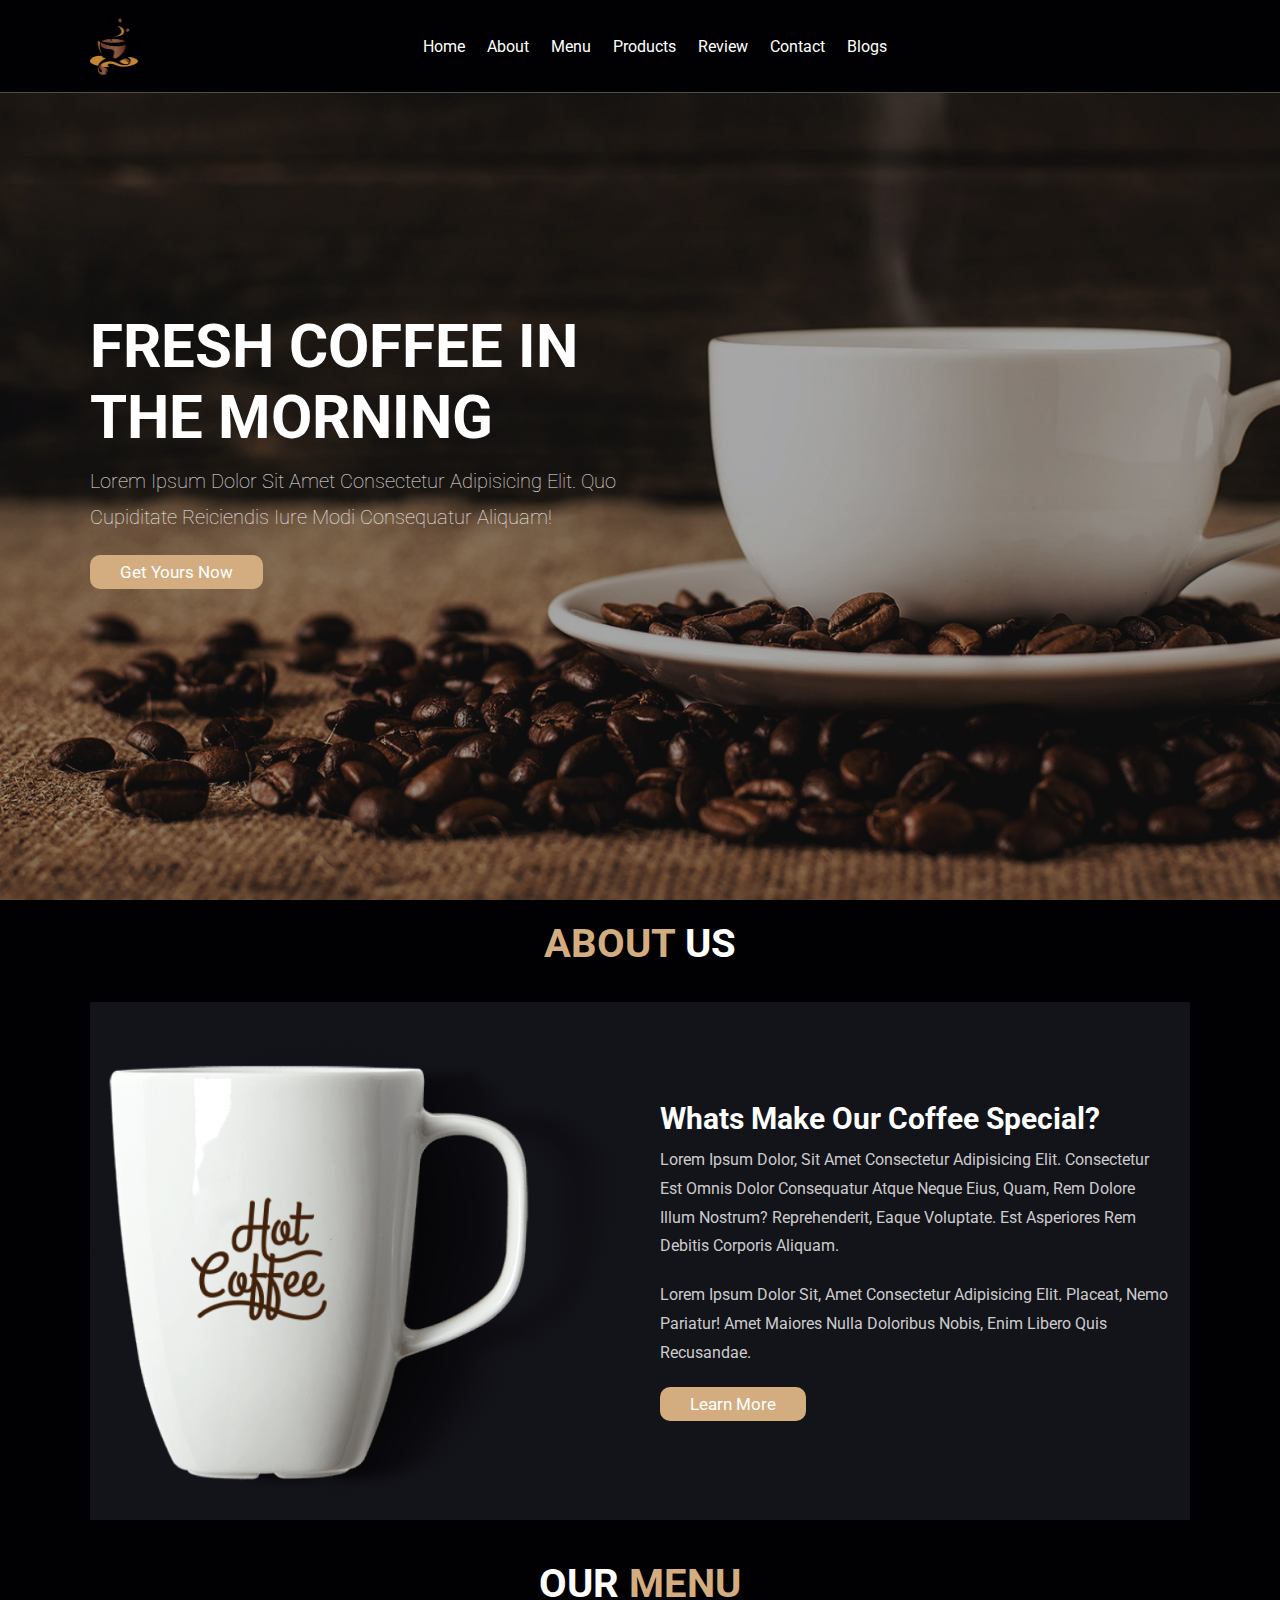
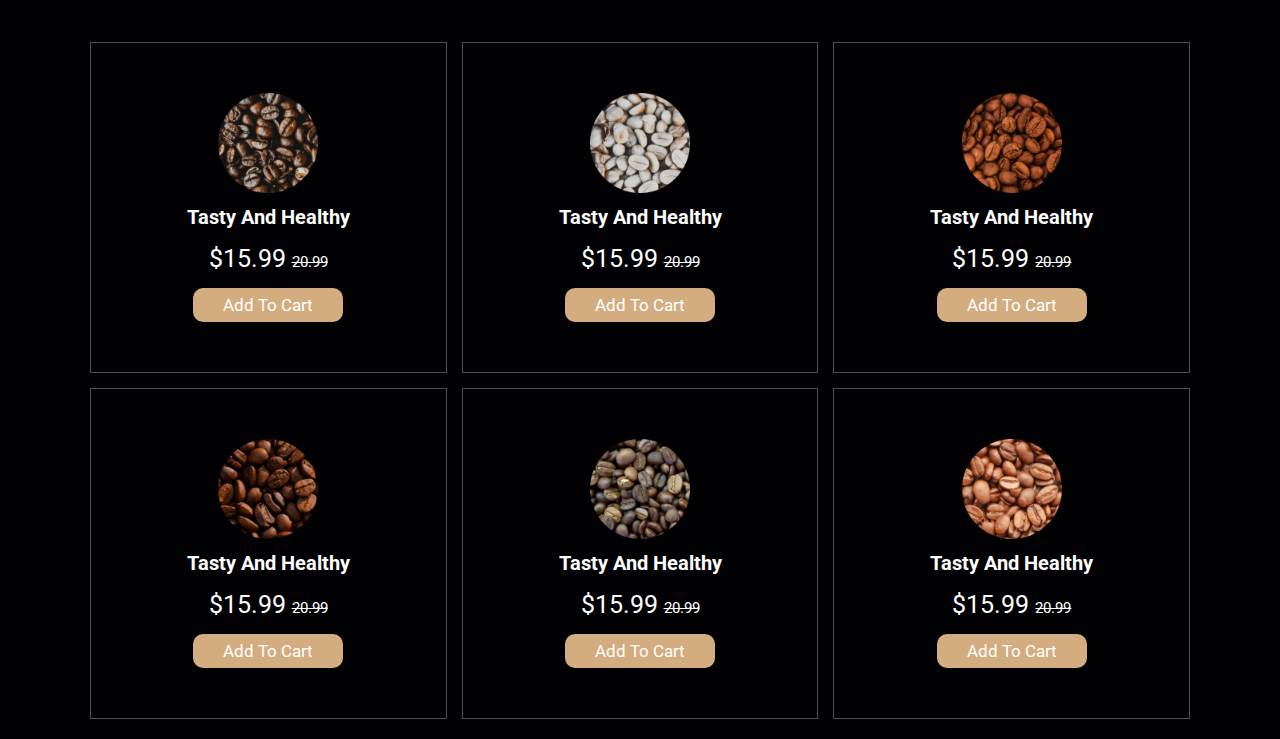
==== coffee web/index.html @ 1801dd1f "menu sections completed" ====
<!DOCTYPE html>
<html lang="en">
<head>
    <meta charset="UTF-8">
    <meta http-equiv="X-UA-Compatible" content="IE=edge">
    <meta name="viewport" content="width=device-width, initial-scale=1.0">
    <title>coffe website</title>

    <link rel="stylesheet" href="style.css">

    <link rel="stylesheet" href="https://cdnjs.cloudflare.com/ajax/libs/font-awesome/6.3.0/css/all.min.css" integrity="sha512-SzlrxWUlpfuzQ+pcUCosxcglQRNAq/DZjVsC0lE40xsADsfeQoEypE+enwcOiGjk/bSuGGKHEyjSoQ1zVisanQ==" crossorigin="anonymous" referrerpolicy="no-referrer" />

</head>
<body>

    <header class="header">

        <a href="#" class="logo">
            <img src="images/logo.png" alt="logo">
        </a>

        <nav class="navbar">
            <a href="#home">home</a>
            <a href="#about">about</a>
            <a href="#menu">menu</a>
            <a href="#products">products</a>
            <a href="#review">review</a>
            <a href="#contact">contact</a>
            <a href="#blogs">blogs</a>
        </nav>


        <div class="icons">
            <div class="fas fa-search" id="search-btn"></div>
            <div class="fa-solid fa-bag-shopping" id="card-btn"></div>
            <div class="fas fa-bars" id="menu-btn"></div>
        </div>

        <div class="search-form">
            <input type="search" name="search-box" id="search-box" placeholder="search here....">
            <label for="search-box" class="fas fa-search"></label>
        </div>

        <div class="cart-item-container">
            <div class="cart-item">
                <span class="fas fa-times"></span>
                <img src="images/menu-1.png" alt="">
                <div class="content">
                    <h3>cart item 01</h3>
                    <div class="price">$15.99/-</div>
                </div>
            </div>
            <div class="cart-item">
                <span class="fas fa-times"></span>
                <img src="images/menu-2.png" alt="">
                <div class="content">
                    <h3>cart item 02</h3>
                    <div class="price">$15.99/-</div>
                </div>
            </div>
            <div class="cart-item">
                <span class="fas fa-times"></span>
                <img src="images/menu-3.png" alt="">
                <div class="content">
                    <h3>cart item 03</h3>
                    <div class="price">$15.99/-</div>
                </div>
            </div>
            <div class="cart-item">
                <span class="fas fa-times"></span>
                <img src="images/menu-4.png" alt="">
                <div class="content">
                    <h3>cart item 04</h3>
                    <div class="price">$15.99/-</div>
                </div>
            </div>
            <a href="#" class="btn">checkout now</a>
        </div>
    </header>


    <section class="home" id="home">

        <div class="content">
            <h3>fresh coffee in the morning</h3>
            <p>Lorem ipsum dolor sit amet consectetur adipisicing elit. Quo cupiditate reiciendis iure modi consequatur aliquam!</p>
            <a href="#" class="btn">get yours now</a>
        </div>

    </section>


    <section class="about" id="about">

        <h1 class="heading"><span>about </span>us</h1>

        <div class="row">
            <div class="images">
                <img src="images/about-img-1.png" alt="">
            </div>

            <div class="content">
                <h3>whats make our coffee special?</h3>
                <p>Lorem ipsum dolor, sit amet consectetur adipisicing elit. Consectetur est omnis dolor consequatur atque neque eius, quam, rem dolore illum nostrum? Reprehenderit, eaque voluptate. Est asperiores rem debitis corporis aliquam.</p>
                <p>Lorem ipsum dolor sit, amet consectetur adipisicing elit. Placeat, nemo pariatur! Amet maiores nulla doloribus nobis, enim libero quis recusandae.</p>
                <a href="#" class="btn">learn more</a>
            </div>
       </div>
    </section>


    <section class="menu" id="menu">
        <h1 class="heading"> our <span>menu</span></h1>

        <div class="box-container">
            <div class="box">
                <img src="images/menu-1.png" alt="">
                <h3>tasty and healthy</h3>
                <div class="price">$15.99 <span> 20.99</span></div>
                <a href="#" class="btn">add to cart</a>
            </div>
        
        
            <div class="box">
                <img src="images/menu-2.png" alt="">
                <h3>tasty and healthy</h3>
                <div class="price">$15.99 <span> 20.99</span></div>
                <a href="#" class="btn">add to cart</a>
            </div>

        
            <div class="box">
                <img src="images/menu-3.png" alt="">
                <h3>tasty and healthy</h3>
                <div class="price">$15.99 <span> 20.99</span></div>
                <a href="#" class="btn">add to cart</a>
            </div>
        
        
            <div class="box">
                <img src="images/menu-4.png" alt="">
                <h3>tasty and healthy</h3>
                <div class="price">$15.99 <span> 20.99</span></div>
                <a href="#" class="btn">add to cart</a>
            </div>
        
        
            <div class="box">
                <img src="images/menu-5.png" alt="">
                <h3>tasty and healthy</h3>
                <div class="price">$15.99 <span> 20.99</span></div>
                <a href="#" class="btn">add to cart</a>
            </div>

            <div class="box">
                <img src="images/menu-6.png" alt="">
                <h3>tasty and healthy</h3>
                <div class="price">$15.99 <span> 20.99</span></div>
                <a href="#" class="btn">add to cart</a>
            </div>
        </div>
    </section>














    <script src="script.js"></script>
</body>
</html>
---- coffee web/style.css ----
@import url('https://fonts.googleapis.com/css2?family=Roboto:wght@100;300;400;500;700&display=swap');

:root{
    --main-color: #d3ad7f;
    --black: #13131a;
    --bg: #010103;
    --border: .1rem solid rgba(255 , 255 , 255 , .3);
}

*{
    font-family: 'Roboto', sans-serif;
    padding: 0; margin: 0;
    box-sizing: border-box;
    outline: none; border: none;
    text-transform: capitalize;
    text-decoration: none;
    transition: 0.2s linear;
}

html{
    font-size: 62.5%;
    overflow-x: hidden;
    scroll-padding-top: 9rem;
    scroll-behavior: smooth;
}

html::-webkit-scrollbar{
    width: .8rem;
}

html::-webkit-scrollbar-track{
    background: transparent;
}

html::-webkit-scrollbar-thumb{
    background: #fff;
    border-radius: 5rem;
}


body{
    background: var(--bg);
}


section{
    padding: 2rem 7%;
}

.heading{
    text-align: center;
    color: #fff;
    text-transform: uppercase;
    padding-bottom: 3.5rem;
    font-size: 4rem;
}

.heading span{
    text-transform: uppercase;
    color: var(--main-color);
}

.btn{
    display: inline-block;
    margin-top: 1rem;
    padding: 0.7rem 3rem;
    font-size: 1.7rem;
    color: #fff;
    background: var(--main-color);
    cursor: pointer;
    border-radius: 1rem;
}

.btn:hover{
    letter-spacing: .2rem;
}

.header{
   background: var(--bg);
   display: flex;
   align-items: center;
   justify-content: space-between;
   padding: 1.5rem 7%;
   top: 0; left: 0; right: 0;
   border-bottom: var(--border);
   position: fixed;
   z-index: 1000;
}

.header .logo img{
   height: 6rem;
}

.header .navbar a{
    margin: 0 1rem;
    font-size: 1.6rem;
    color: #fff;
}

.header .navbar a:hover{
    color: var(--main-color);
    border-bottom: .1rem solid var(--main-color);
    padding-bottom: .5rem;

}

.header .icons div{
    color: #fff;
    cursor: pointer;
    margin-left: 2rem;
    font-size: 2.2rem;
}

.header .icons div:hover{
    color: var(--main-color);
}

#menu-btn{
    display: none;
}

.header .search-form{
    position: absolute;
    top: 115%;
    right: 7%;
    background: #fff;
    width: 50rem;
    height: 5rem;
    display: flex;
    align-items: center;
    transform: scaleY(0);
    transform-origin: top;
}

.header .search-form.active{
    transform: scaleY(1);
}

.header .search-form input{
    height: 100%;
    width: 100%;
    color: var(--black);
    font-size: 1.6rem;
    padding: 1rem;
    text-transform: none;
}

.header .search-form label{
    cursor: pointer;
    font-size: 2.2rem;
    margin-right: 1.5rem;
    color: var(--black);
}

.header .search-form label:hover{
    color: var(--main-color);
}


.header .cart-item-container{
    position: absolute;
    top: 100%; right: -100%;
    height: calc(100vh - 9.5rem);
    width: 35rem;
    background: #fff;
    padding: 0 1.5rem;
}

.header .cart-item-container.active{
    right: 0;
}

.header .cart-item-container .cart-item{
    position: relative;
    margin: 2rem 0;
    display: flex;
    align-items: center;
    gap: 1.5rem;
}

.header .cart-item-container .cart-item .fa-times{
    position: absolute;
    top: 1rem; right: 1rem;
    font-size: 2rem;
    cursor: pointer;
    color: var(--black);
}

.header .cart-item-container .cart-item .fa-times:hover{
    color: var(--main-color);
}

.header .cart-item-container .cart-item img{
    height: 7rem;
}

.header .cart-item-container .cart-item .content h3{
    font-size: 2rem;
    color: var(--black);
    padding-bottom: 0.5rem;
}

.header .cart-item-container .cart-item .content .price{
    font-size: 1.5rem;
    color: var(--main-color);
}

.header .cart-item-container .btn{
    width: 100%;
    text-align: center;
}

/* home section starts */

.home{
   min-height: 100vh;
   display: flex;
   align-items: center;
   background: url('./images/home-bg.jpg') no-repeat;
   background-size: cover;
   background-position: center;
}

.home .content{
    max-width: 60rem;
}

.home .content h3{
    font-size: 6rem;
    text-transform: uppercase;
    color: #fff;
}

.home .content p{
    font-size: 2rem;
    font-weight: lighter;
    line-height: 1.8;
    padding: 1rem 0;
    color: #eee;
}


/* about section starts */

.about .row{
    display: flex;
    align-items: center;
    background: var(--black);
    flex-wrap: wrap;
}

.about .row .images
{
    flex: 1 1 45rem;
}

.about .row .images img{
    width: 100%;
}

.about .row .content{
    flex: 1 1 45rem;
    padding: 2rem;
}

.about .row .content h3{
    font-size: 3rem;
    color: #fff;
}

.about .row .content p{
    font-size: 1.6rem;
    color: #ccc;
    padding: 1rem 0;
    line-height: 1.8;
}



/* menu starts */

.menu .box-container{
    display: grid;
    grid-template-columns: repeat(auto-fit , minmax(30rem , 1fr));
    gap: 1.5rem;
}

.menu .box-container .box{
    padding: 5rem;
    text-align: center;
    border: var(--border);
}

.menu .box-container .box img{
    height: 10rem;
}

.menu .box-container .box h3{
    color: #fff;
    font-size: 2rem;
    padding: 1rem 0;
}

.menu .box-container .box .price{
    color: #fff;
    font-size: 2.5rem;
    padding: .5rem 0;
}

.menu .box-container .box .price span{
    font-size: 1.5rem;
    text-decoration: line-through;
}

.menu .box-container .box:hover{
    background: #fff;
}

.menu .box-container .box:hover > *{
    color: var(--black);
}



























































































/* media queries */

@media (max-width: 991px) {
    html{
        font-size: 55%;
    }

    .header{
        padding: 1.5rem 2rem;
    }

    section{
        padding: 2rem;
    }
}

@media (max-width: 768px){

    #menu-btn{
        display: inline-block;
    }

    .header .navbar{
        position: absolute;
        top: 100%; right: -100%;
        background: #fff;
        width: 30rem;
        height: calc(100vh - 9.5rem);
    }

    .header .navbar.active{
        right: 0;
    }

    .header .navbar a{
        color: var(--black);
        display: block;
        margin: 1.5rem;
        padding: 0.5rem;
        font-size: 2rem;
    }

    .header .search-form{
        width: 90%;
        right: 2rem;
    }

    .home{
        background-position: left;
        justify-content: center;
        text-align: center;
    }

    .home .content h3{
        font-size: 4.5rem;
    }

    .home .content p{
        font-size: 1.5rem;
    }
}

@media (max-width: 450px) {
    html{
        font-size: 50%;
    }
}
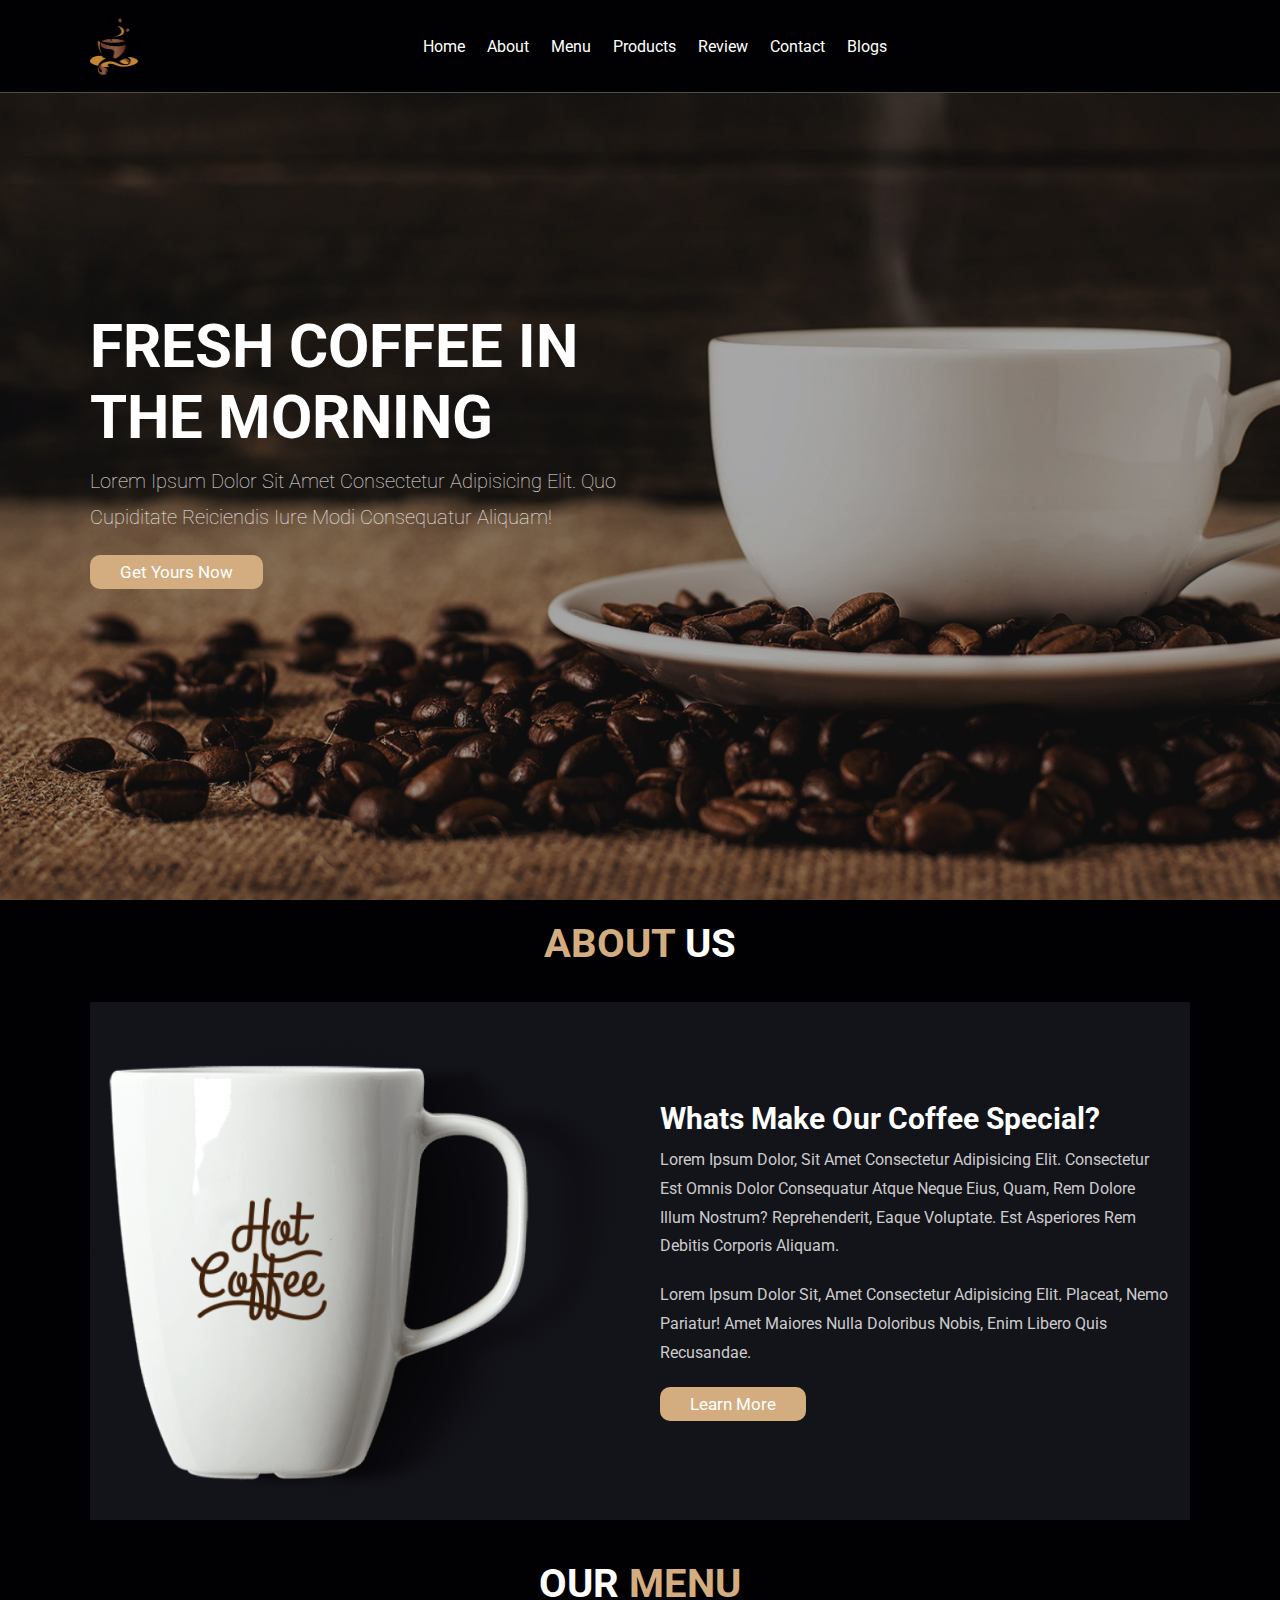
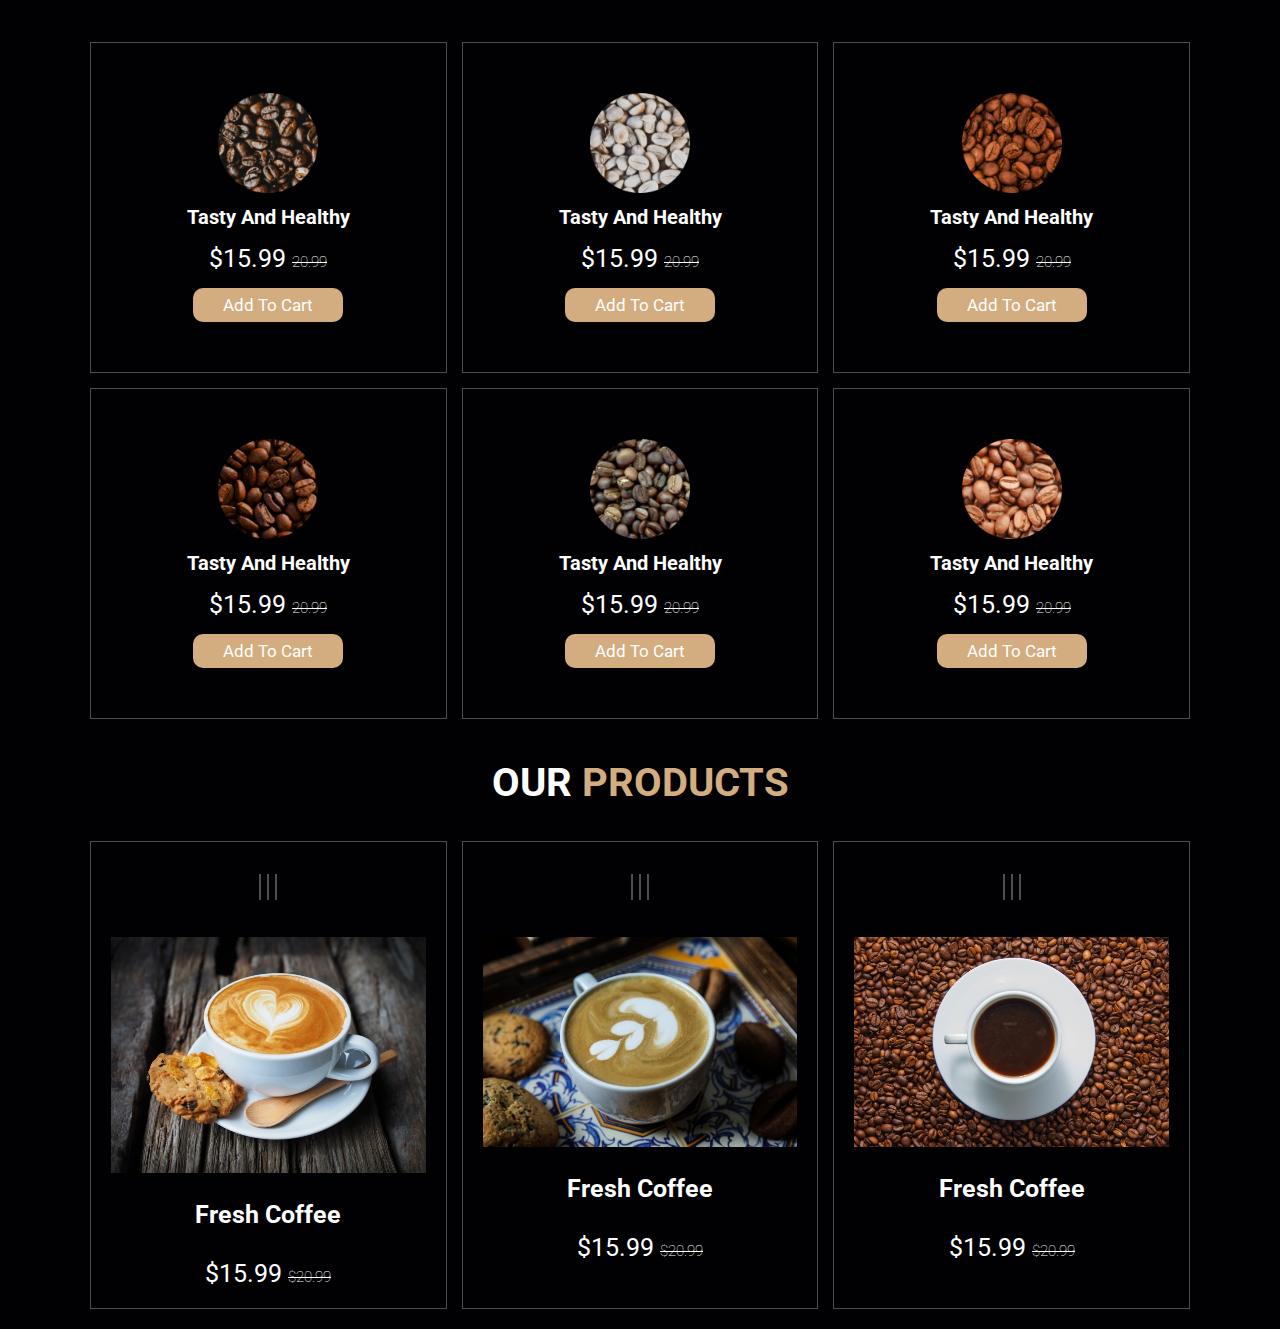
==== commit 9b23775c: "product section completed" ====
--- a/coffee web/index.html
+++ b/coffee web/index.html
@@ -162,6 +162,78 @@
     </section>
 
 
+    <section class="products" id="products">
+
+        <h1 class="heading"> our <span> products</span></h1>
+
+        <div class="box-container">
+            <div class="box">
+                <div class="icons">
+                    <a href="#" class="fas fa-shopping-cart"></a>
+                    <a href="#" class="fas fa-heart"></a>
+                    <a href="#" class="fas fa-eye"></a>
+                </div>
+                <div class="image">
+                    <img src="images/g-img-2.jpg" alt="">
+                </div>
+                <div class="content">
+                    <h3>fresh coffee</h3>
+                    <div class="stars">
+                        <i class="fas fa-star"></i>
+                        <i class="fas fa-star"></i>
+                        <i class="fas fa-star"></i>
+                        <i class="fas fa-star"></i>
+                        <i class="fas fa-star-half-alt"></i>
+                    </div>
+                    <div class="price"> $15.99 <span> $20.99</span></div>
+                </div>
+            </div>
+            <div class="box">
+                <div class="icons">
+                    <a href="#" class="fas fa-shopping-cart"></a>
+                    <a href="#" class="fas fa-heart"></a>
+                    <a href="#" class="fas fa-eye"></a>
+                </div>
+                <div class="image">
+                    <img src="images/g-img-4.jpg" alt="">
+                </div>
+                <div class="content">
+                    <h3>fresh coffee</h3>
+                    <div class="stars">
+                        <i class="fas fa-star"></i>
+                        <i class="fas fa-star"></i>
+                        <i class="fas fa-star"></i>
+                        <i class="fas fa-star"></i>
+                        <i class="fas fa-star-half-alt"></i>
+                    </div>
+                    <div class="price"> $15.99 <span> $20.99</span></div>
+                </div>
+            </div>
+            <div class="box">
+                <div class="icons">
+                    <a href="#" class="fas fa-shopping-cart"></a>
+                    <a href="#" class="fas fa-heart"></a>
+                    <a href="#" class="fas fa-eye"></a>
+                </div>
+                <div class="image">
+                    <img src="images/g-img-6.jpg" alt="">
+                </div>
+                <div class="content">
+                    <h3>fresh coffee</h3>
+                    <div class="stars">
+                        <i class="fas fa-star"></i>
+                        <i class="fas fa-star"></i>
+                        <i class="fas fa-star"></i>
+                        <i class="fas fa-star"></i>
+                        <i class="fas fa-star-half-alt"></i>
+                    </div>
+                    <div class="price"> $15.99 <span> $20.99</span></div>
+                </div>
+            </div>
+        </div>
+    </section>
+
+
 
 
 
--- a/coffee web/style.css
+++ b/coffee web/style.css
@@ -309,6 +309,7 @@
 
 .menu .box-container .box .price span{
     font-size: 1.5rem;
+    font-weight: lighter;
     text-decoration: line-through;
 }
 
@@ -322,21 +323,66 @@
 
 
 
-
-
-
-
-
-
-
-
-
-
-
-
-
-
-
+/* products section starts */
+
+.products .box-container{
+    display: grid;
+    grid-template-columns: repeat(auto-fit , minmax(30rem , 1fr));
+    gap: 1.5rem;
+}
+
+.products .box-container .box{
+    text-align: center;
+    border: var(--border);
+    padding: 2rem;
+}
+
+.products .box-container .box .icons a{
+    height: 5rem;
+    width: 5rem;
+    line-height: 5rem;
+    font-size: 2rem;
+    border: var(--border);
+    color: #fff;
+    margin: .3rem;
+}
+.products .box-container .box .icons a:hover{
+   background: var(--main-color);
+}
+
+.products .box-container .box .image{
+    padding: 2.5rem 0;
+}
+
+.products .box-container .box .image img{
+    width: 100%;
+}
+
+
+.products .box-container .box .content h3{
+    color: #fff;
+    font-size: 2.5rem;
+}
+
+.products .box-container .box .content .stars{
+    padding: 1.5rem;
+}
+
+.products .box-container .box .content .stars i{
+    font-size: 1.7rem;
+    color: var(--main-color);
+}
+
+.products .box-container .box .content .price{
+    color: #fff;
+    font-size: 2.5rem;
+}
+
+.products .box-container .box .content .price span{
+    text-decoration: line-through;
+    font-weight: lighter;
+    font-size: 1.5rem;
+}
 
 
 
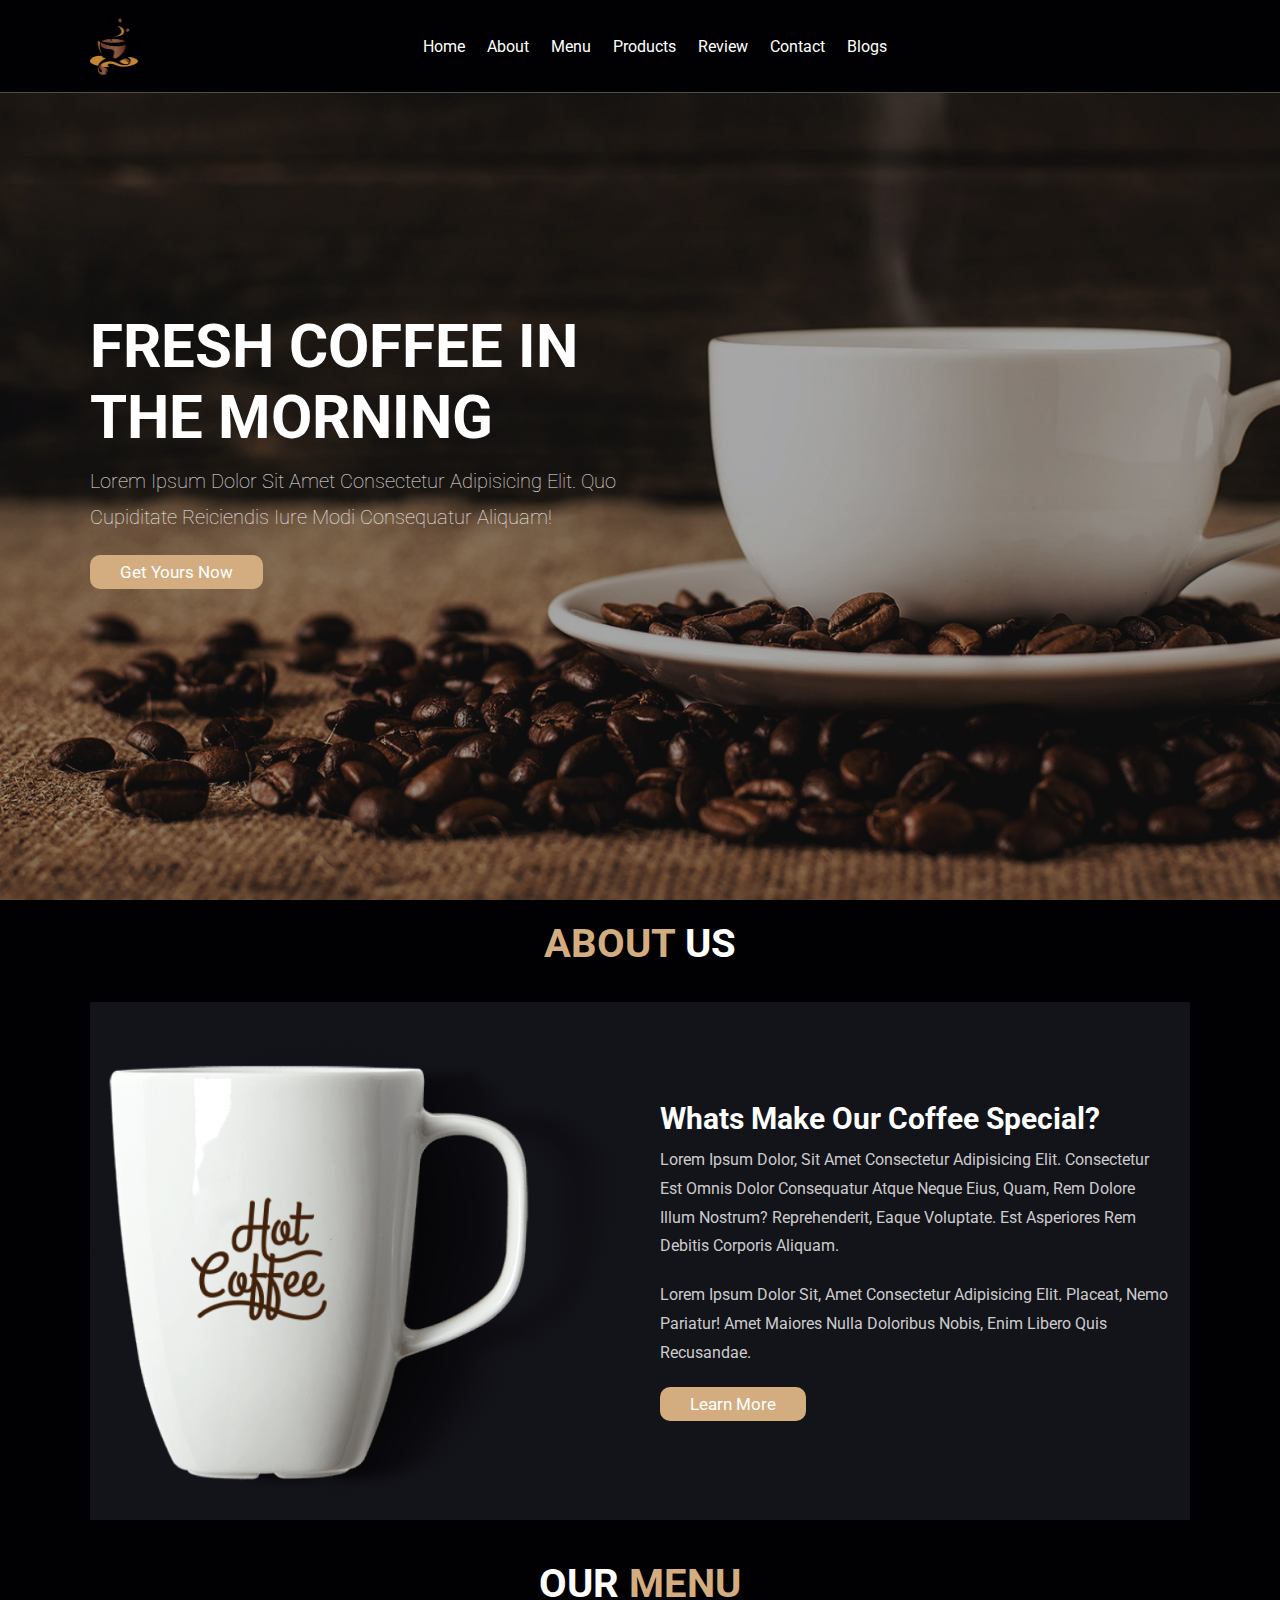
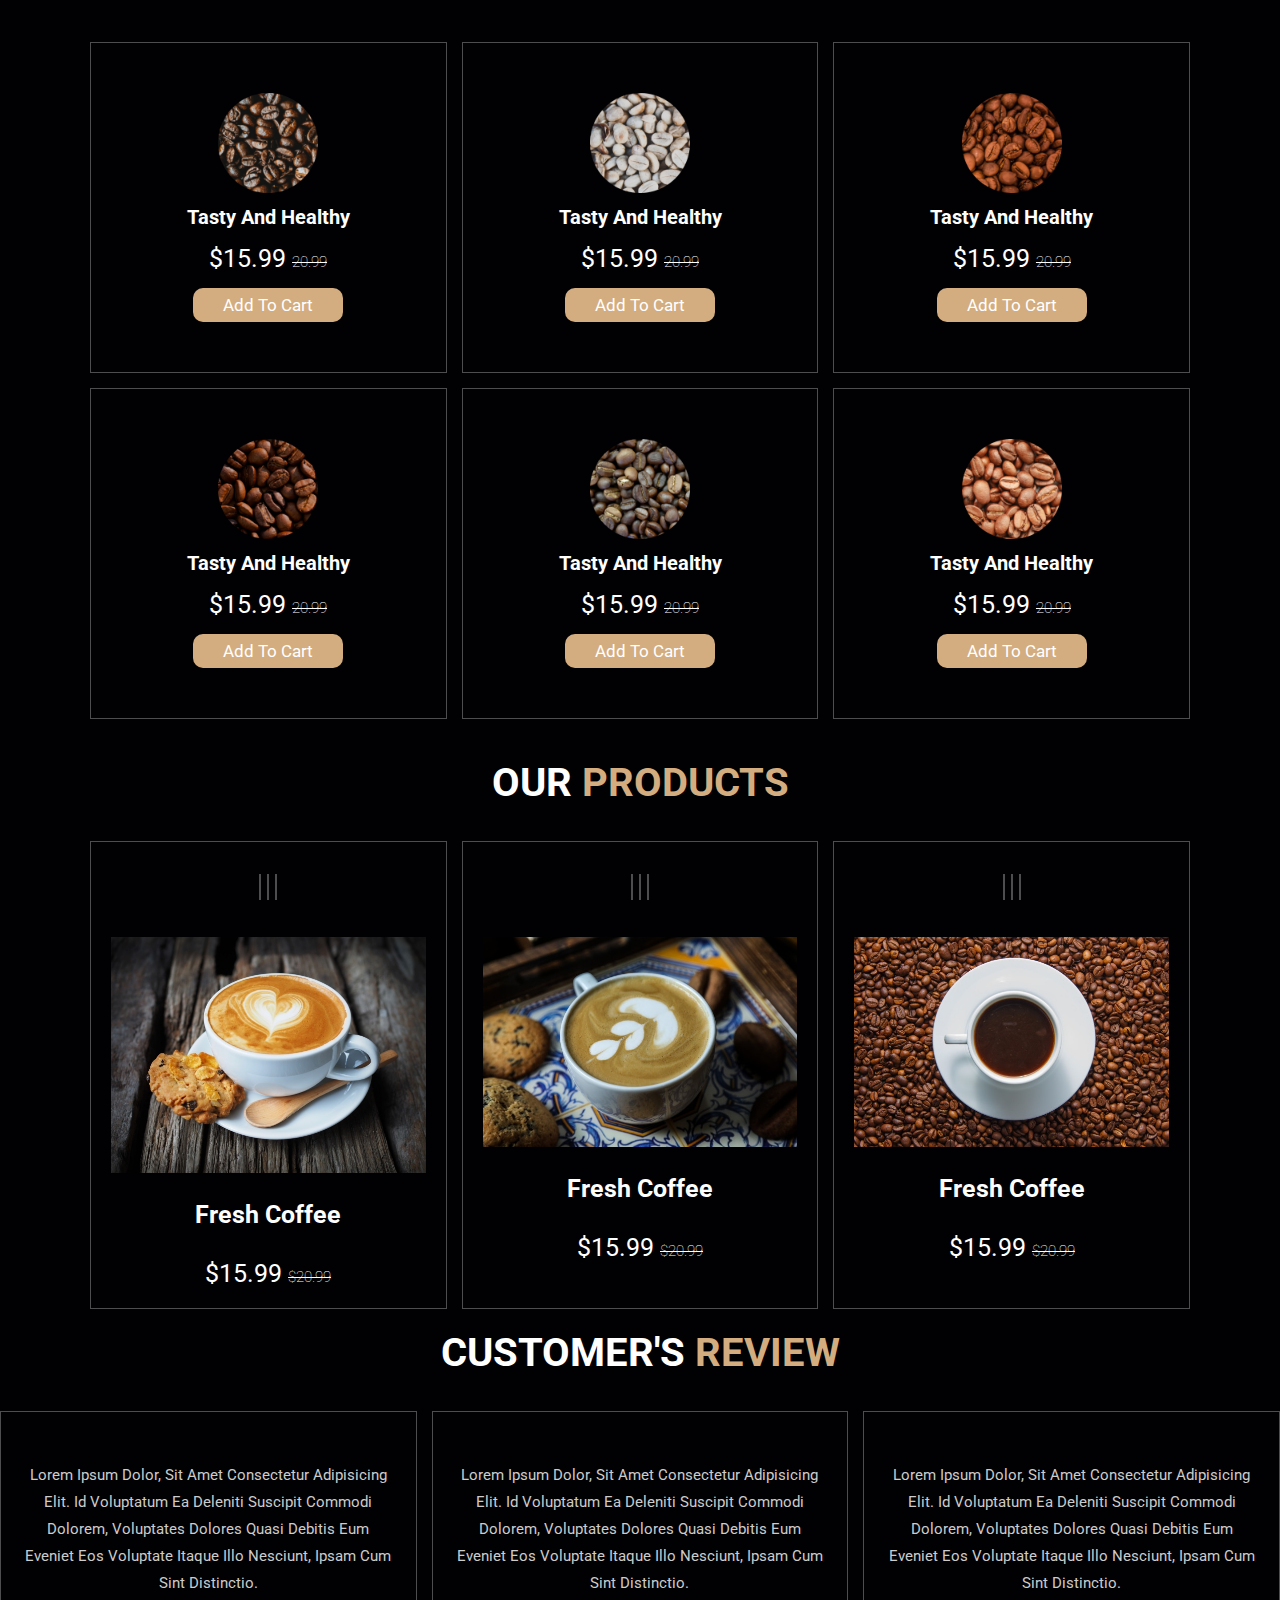
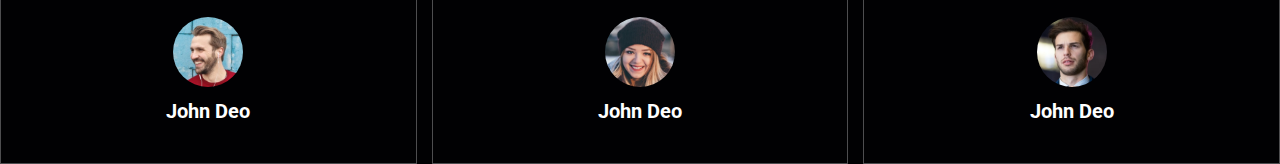
==== commit a070fa40: "review section completed" ====
--- a/coffee web/index.html
+++ b/coffee web/index.html
@@ -235,6 +235,56 @@
 
 
 
+    <div class="review" id="review">
+        <h1 class="heading"> customer's <span> review </span></h1>
+
+        <div class="box-container">
+
+                    <div class="box">
+                        <p>Lorem ipsum dolor, sit amet consectetur adipisicing elit. Id voluptatum ea deleniti suscipit commodi dolorem, voluptates dolores quasi debitis eum eveniet eos voluptate itaque illo nesciunt, ipsam cum sint distinctio.</p>
+                        <img src="images/pic-1.png" class="user" alt="">
+                        <h3>john deo</h3>
+                        <div class="stars">
+                            <i class="fas fa-star"></i>
+                            <i class="fas fa-star"></i>
+                            <i class="fas fa-star"></i>
+                            <i class="fas fa-star"></i>
+                            <i class="fas fa-star-half-alt"></i>
+                        </div>
+                    </div>
+
+                    <div class="box">
+                        <p>Lorem ipsum dolor, sit amet consectetur adipisicing elit. Id voluptatum ea deleniti suscipit commodi dolorem, voluptates dolores quasi debitis eum eveniet eos voluptate itaque illo nesciunt, ipsam cum sint distinctio.</p>
+                        <img src="images/pic-2.png" class="user" alt="">
+                        <h3>john deo</h3>
+                        <div class="stars">
+                            <i class="fas fa-star"></i>
+                            <i class="fas fa-star"></i>
+                            <i class="fas fa-star"></i>
+                            <i class="fas fa-star"></i>
+                            <i class="fas fa-star-half-alt"></i>
+                        </div>
+                    </div>
+
+                    <div class="box">
+                        <p>Lorem ipsum dolor, sit amet consectetur adipisicing elit. Id voluptatum ea deleniti suscipit commodi dolorem, voluptates dolores quasi debitis eum eveniet eos voluptate itaque illo nesciunt, ipsam cum sint distinctio.</p>
+                        <img src="images/pic-3.png" class="user" alt="">
+                        <h3>john deo</h3>
+                        <div class="stars">
+                            <i class="fas fa-star"></i>
+                            <i class="fas fa-star"></i>
+                            <i class="fas fa-star"></i>
+                            <i class="fas fa-star"></i>
+                            <i class="fas fa-star-half-alt"></i>
+                        </div>
+                    </div>
+
+             </div>
+        </div>
+    </div>
+
+
+
 
 
 
--- a/coffee web/style.css
+++ b/coffee web/style.css
@@ -386,17 +386,45 @@
 
 
 
-
-
-
-
-
-
-
-
-
-
-
+/* review section starts */
+
+
+.review .box-container{
+    display: grid;
+    grid-template-columns: repeat(auto-fit , minmax(30rem , 1fr));
+    gap: 1.5rem;
+}
+
+.review .box-container .box{
+    text-align: center;
+    border: var(--border);
+    padding: 3rem 2rem;
+}
+
+.review .box-container .box p{
+    font-size: 1.5rem;
+    line-height: 1.8;
+    color: #ccc;
+    padding: 2rem 0;
+}
+
+.review .box-container .box .user{
+    height: 7rem;
+    width: 7rem;
+    border-radius: 50%;
+    object-fit: cover;
+}
+
+.review .box-container .box h3{
+    padding: 1rem 0;
+    font-size: 2rem;
+    color: #fff;
+}
+
+.review .box-container .box .stars i{
+    font-size: 1.5rem;
+    color: var(--main-color);
+}
 
 
 
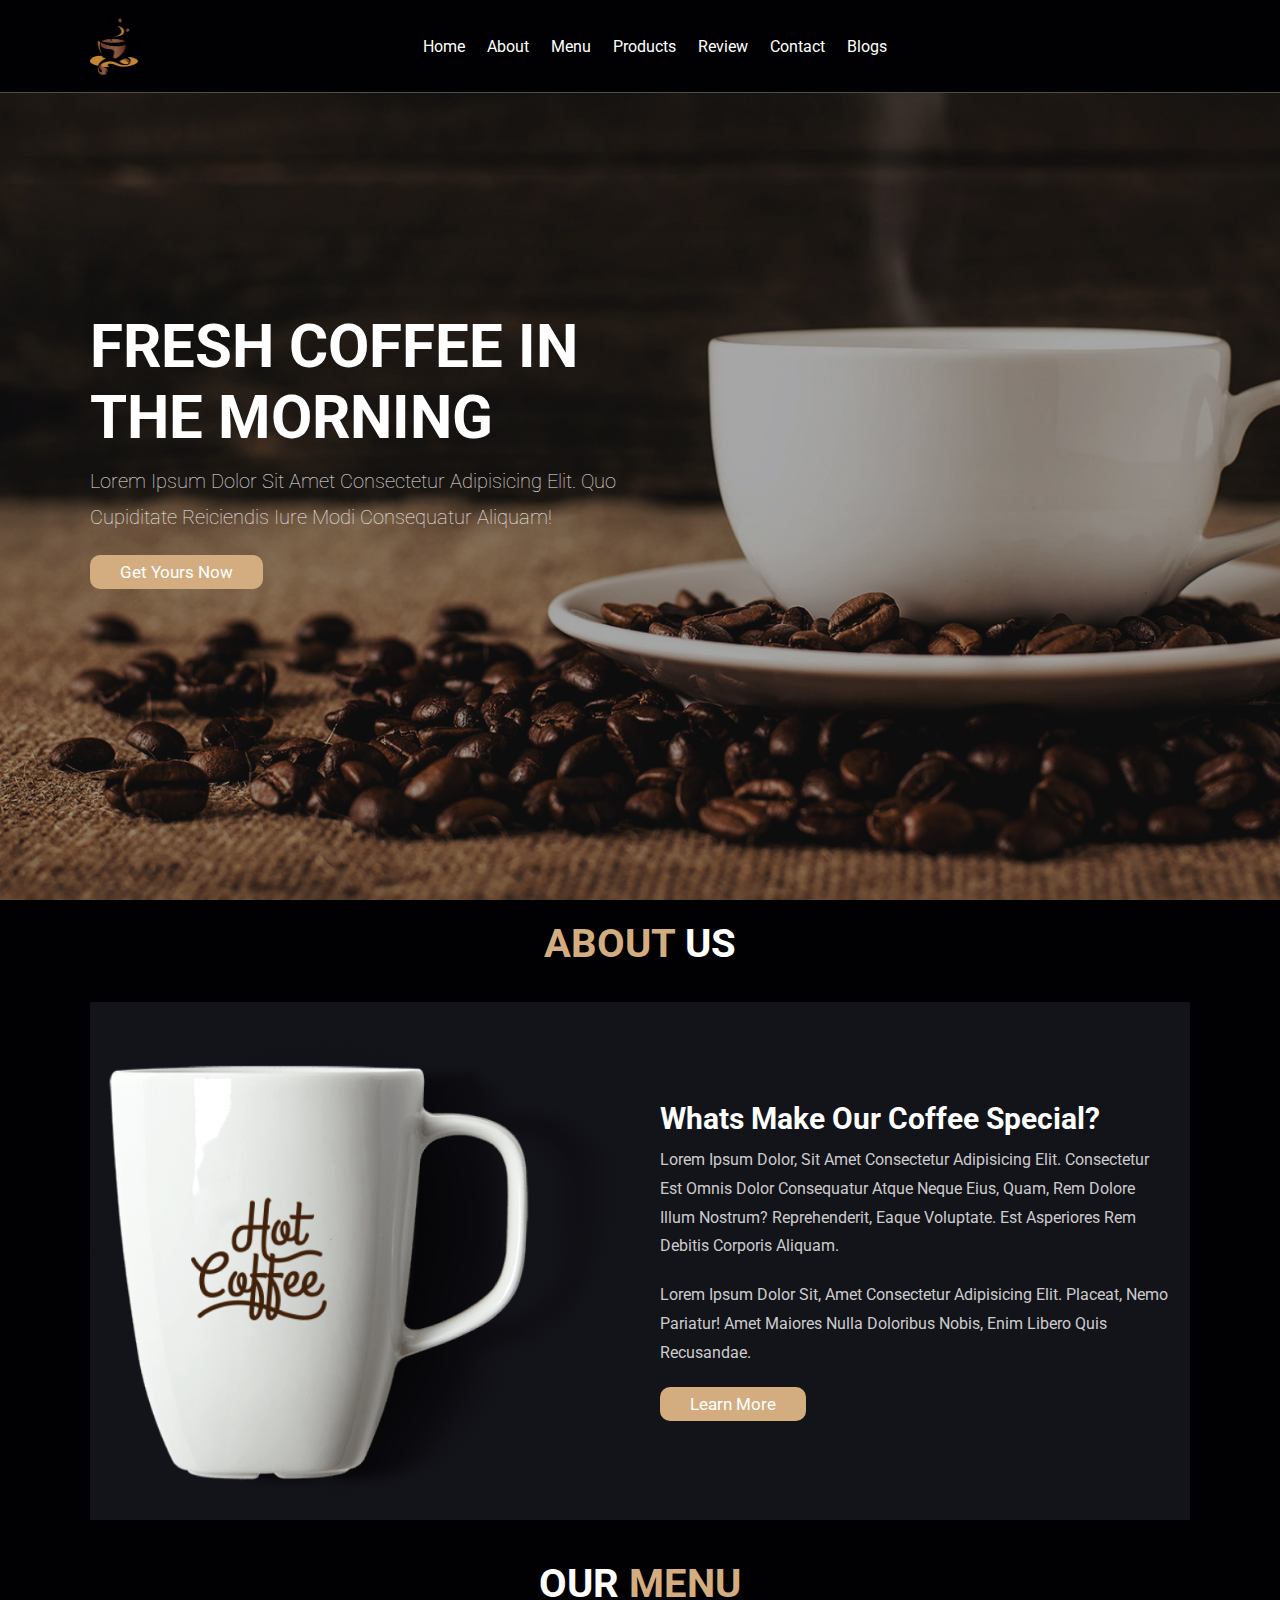
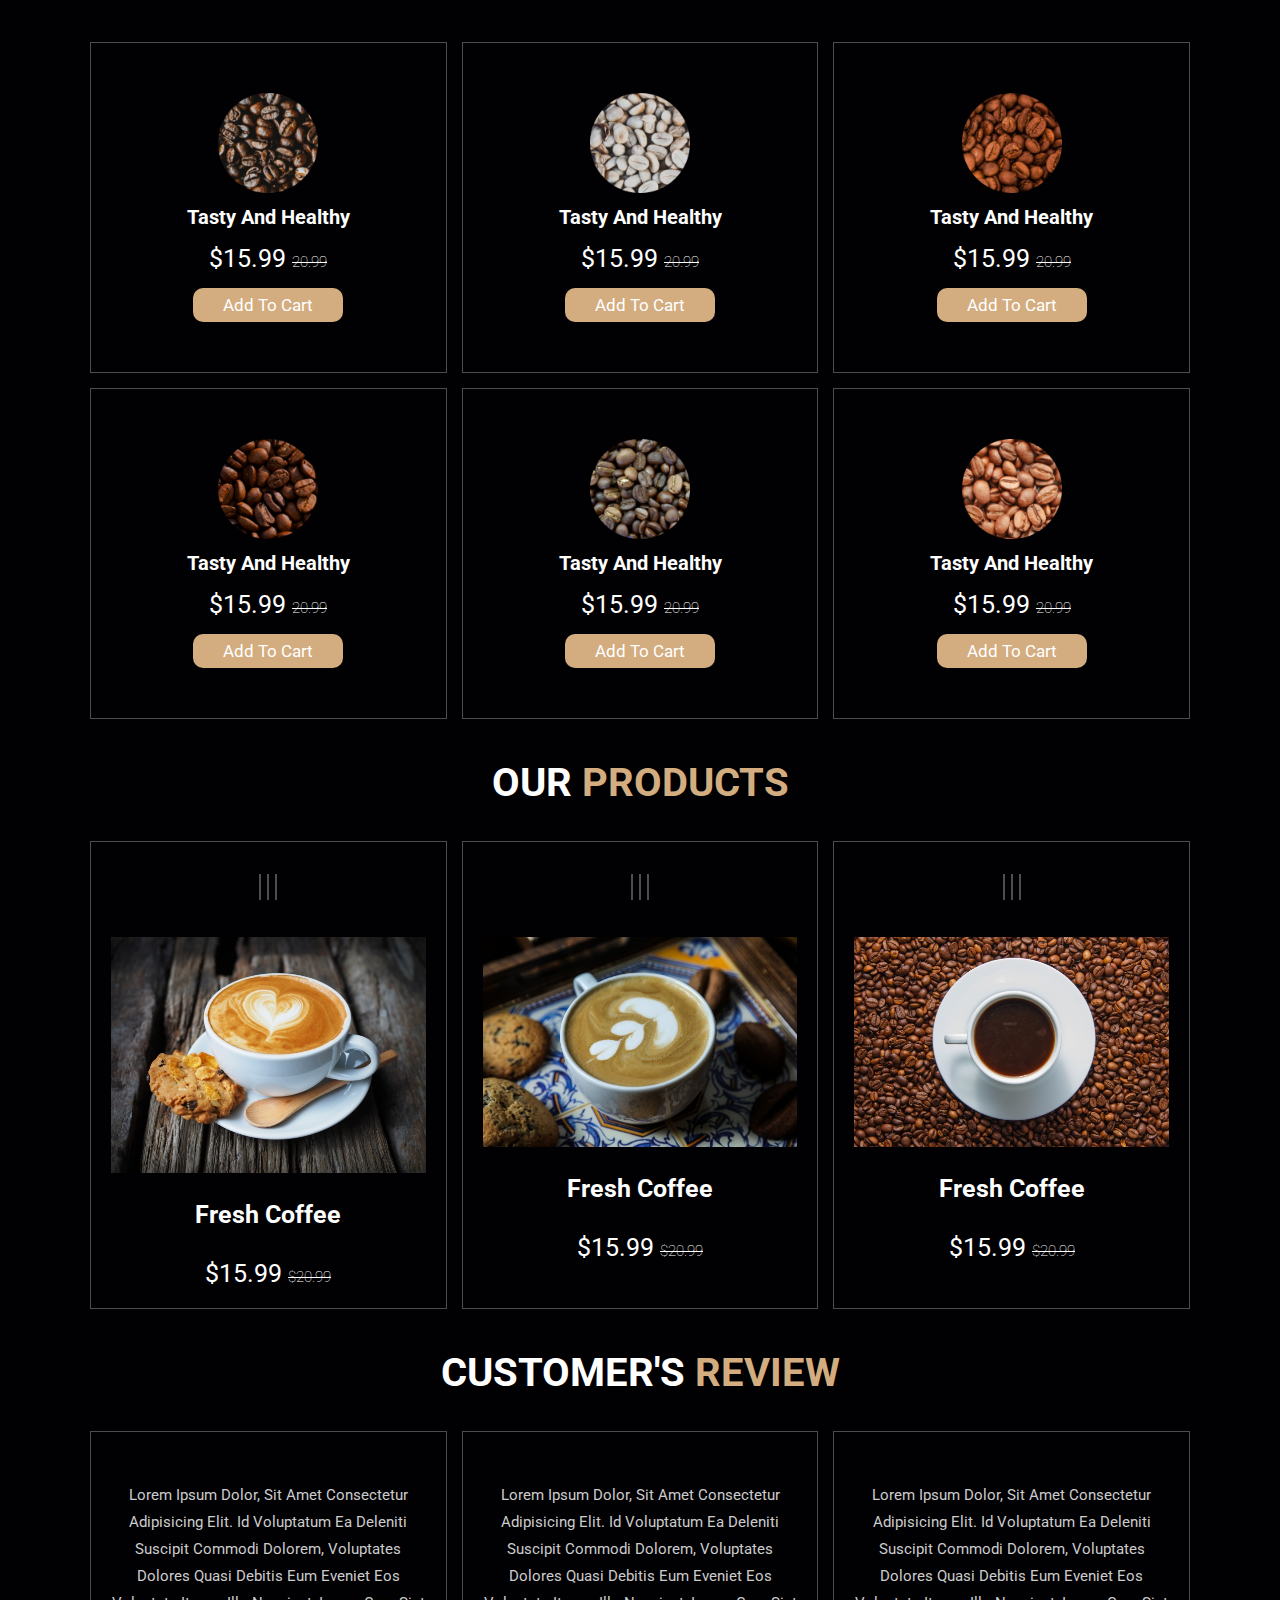
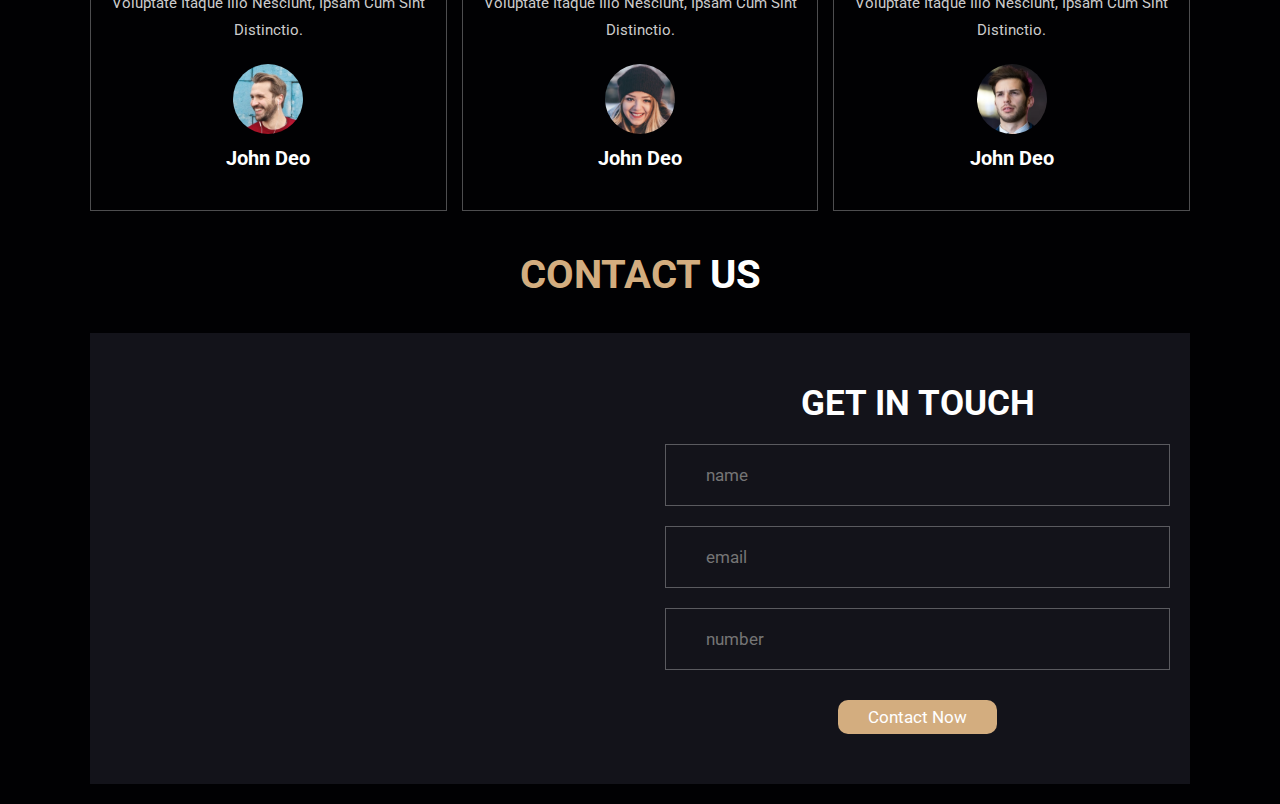
==== commit 24831ad7: "contact section completed" ====
--- a/coffee web/index.html
+++ b/coffee web/index.html
@@ -235,7 +235,7 @@
 
 
 
-    <div class="review" id="review">
+    <section class="review" id="review">
         <h1 class="heading"> customer's <span> review </span></h1>
 
         <div class="box-container">
@@ -278,10 +278,37 @@
                             <i class="fas fa-star-half-alt"></i>
                         </div>
                     </div>
-
-             </div>
-        </div>
-    </div>
+        </div>
+    </section>
+
+
+    <section class="contact" id="contact">
+
+        <h1 class="heading"> <span>contact</span> us </h1>
+
+        <div class="row">
+
+            <iframe class="map" src="https://www.google.com/maps/embed?pb=!1m18!1m12!1m3!1d120726.21607965355!2d73.04431574513096!3d18.989105705493934!2m3!1f0!2f0!3f0!3m2!1i1024!2i768!4f13.1!3m3!1m2!1s0x3be7e83e1f23f23d%3A0xe3a106c431e3fd0a!2sPanvel%2C%20Navi%20Mumbai%2C%20Maharashtra!5e0!3m2!1sen!2sin!4v1679658627270!5m2!1sen!2sin" allowfullscreen="" loading="lazy" referrerpolicy="no-referrer-when-downgrade"></iframe>
+
+            <form action="">
+                <h3>get in touch</h3>
+                <div class="inputBox">
+                    <span class="fas fa-user"></span>
+                    <input type="text" placeholder="name">
+                </div>
+                <div class="inputBox">
+                    <span class="fas fa-envelope"></span>
+                    <input type="email" placeholder="email">
+                </div>
+                <div class="inputBox">
+                    <span class="fas fa-phone"></span>
+                    <input type="number" placeholder="number">
+                </div>
+                <input type="submit" value="contact now" class="btn">
+            </form> 
+        </div>
+
+    </section>
 
 
 
--- a/coffee web/style.css
+++ b/coffee web/style.css
@@ -427,16 +427,56 @@
 }
 
 
-
-
-
-
-
-
-
-
-
-
+/* contact section starts */
+
+.contact .row{
+    display: flex;
+    background: var(--black);
+    flex-wrap: wrap;
+    gap: 1rem;
+}
+
+.contact .row .map{
+    flex: 1 1 45rem;
+    width: 100%;
+    object-fit: cover;
+}
+
+.contact .row form{
+    flex: 1 1 45rem;
+    padding: 5rem 2rem;
+    text-align: center;
+}
+
+.contact .row form h3{
+    text-transform: uppercase;
+    font-size: 3.5rem;
+    color: #fff;
+}
+
+.contact .row form .inputBox{
+    display: flex;
+    align-items: center;
+    margin-top: 2rem;
+    margin-bottom: 2rem;
+    border: var(--border);
+    background: var(--black);
+}
+
+.contact .row form .inputBox span{
+    color: #fff;
+    font-size: 2rem;
+    padding-left: 2rem;
+}
+
+.contact .row form .inputBox input{
+    width: 100%;
+    padding: 2rem;
+    font-size: 1.7rem;
+    color: #fff;
+    text-transform: none;
+    background: none;
+}
 
 
 
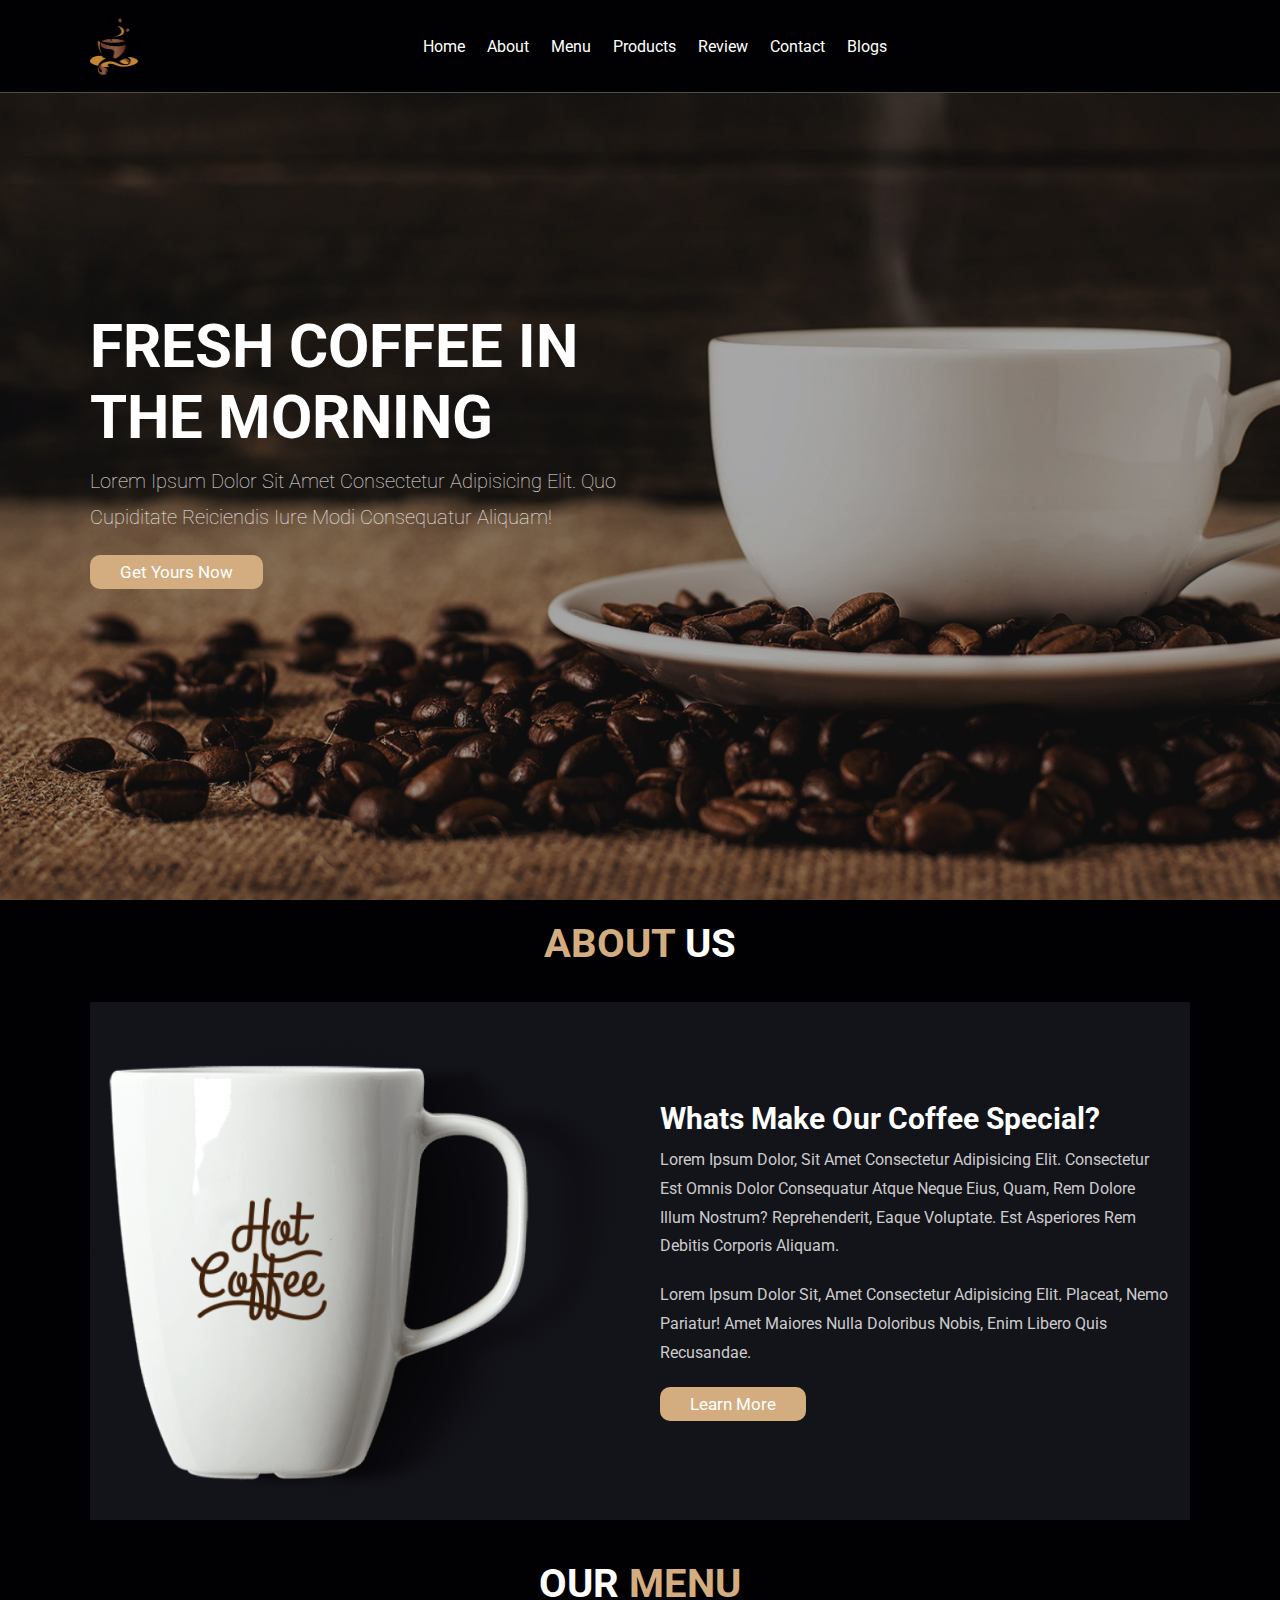
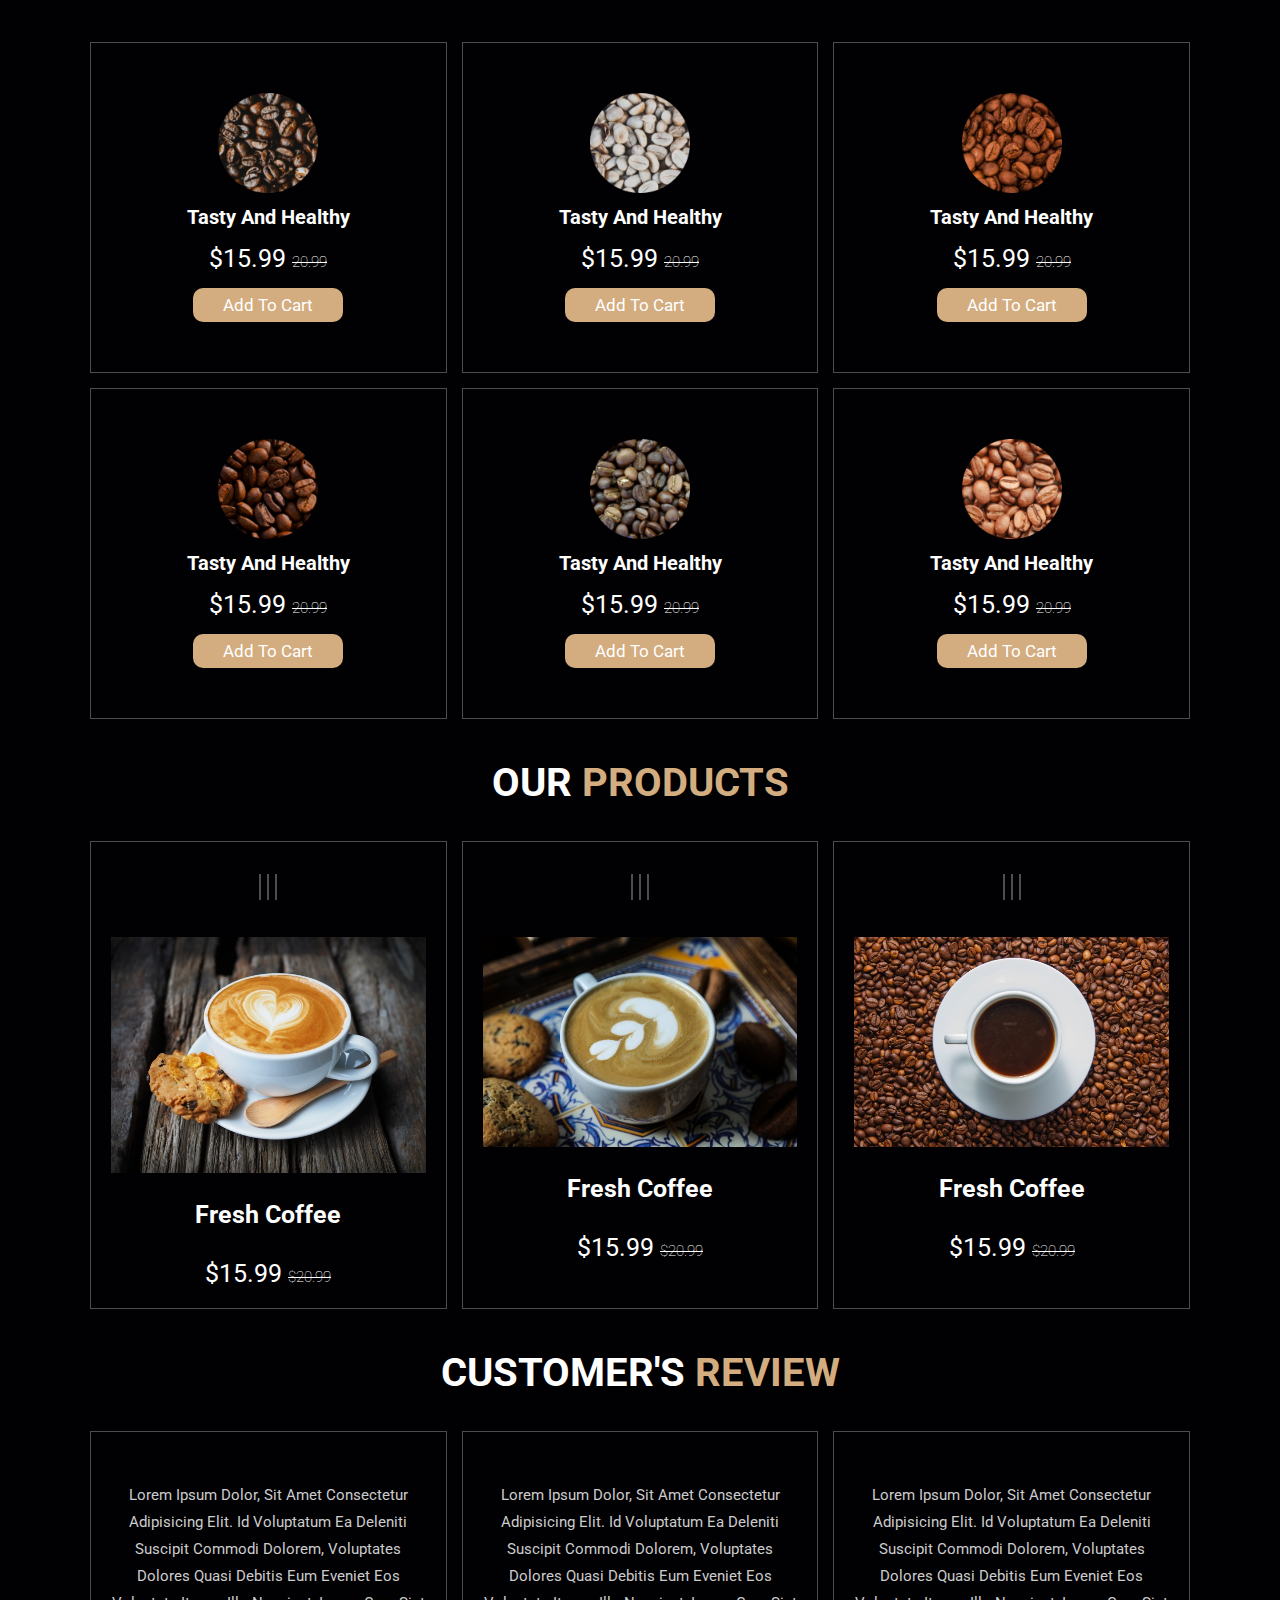
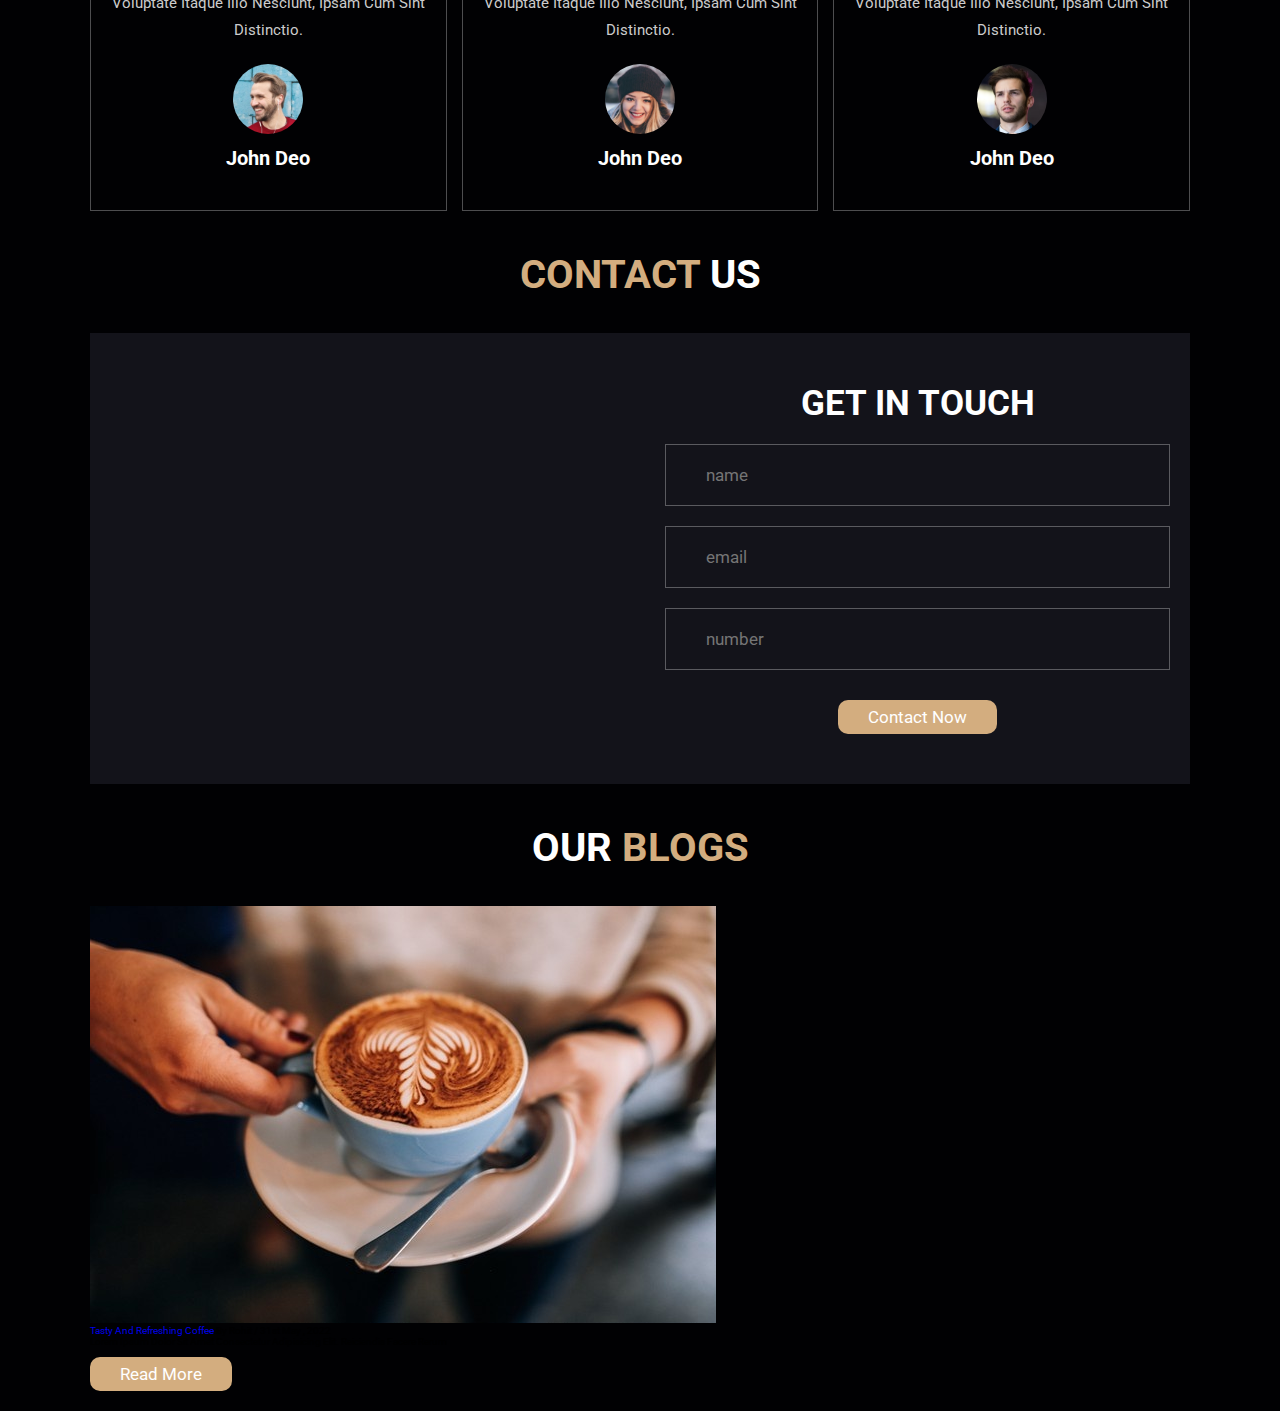
==== commit e7b01fc2: "login form created" ====
--- a/coffee web/index.html
+++ b/coffee web/index.html
@@ -311,6 +311,27 @@
     </section>
 
 
+    <section class="blogs" id="blogs">
+
+        <h1 class="heading"> our <span>blogs</span> </h1>
+
+        <div class="box-container">
+
+            <div class="box">
+                <div class="image">
+                    <img src="images/g-img-1.jpg" alt="">
+                </div>
+                <div class="content">
+                    <a href="#" class="title">tasty and refreshing coffee</a>
+                    <span>by rohit / 31st may , 2022</span>
+                    <p>Lorem ipsum dolor sit amet consectetur adipisicing elit. Reiciendis facere rerum</p>
+                    <a href="#" class="btn">read more</a>
+                </div>
+            </div> 
+        </div>
+    </section>
+
+
 
 
 
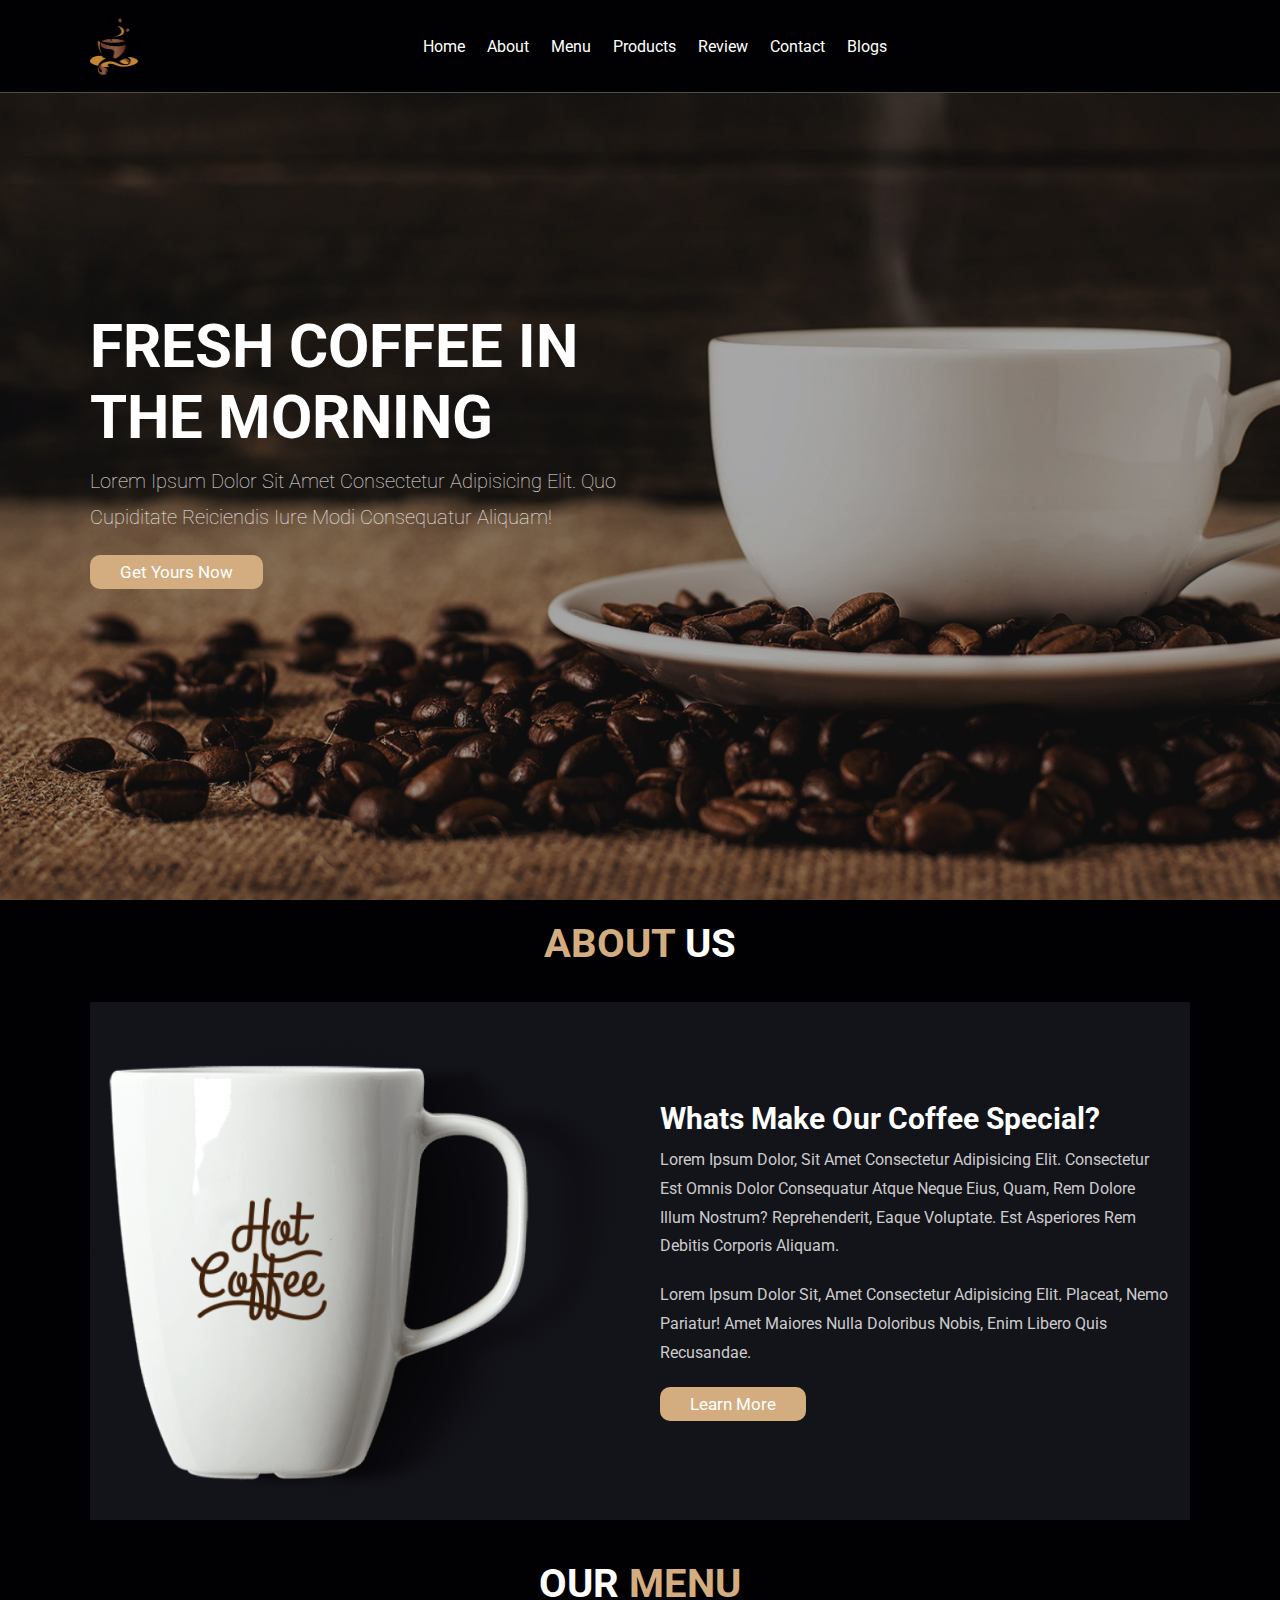
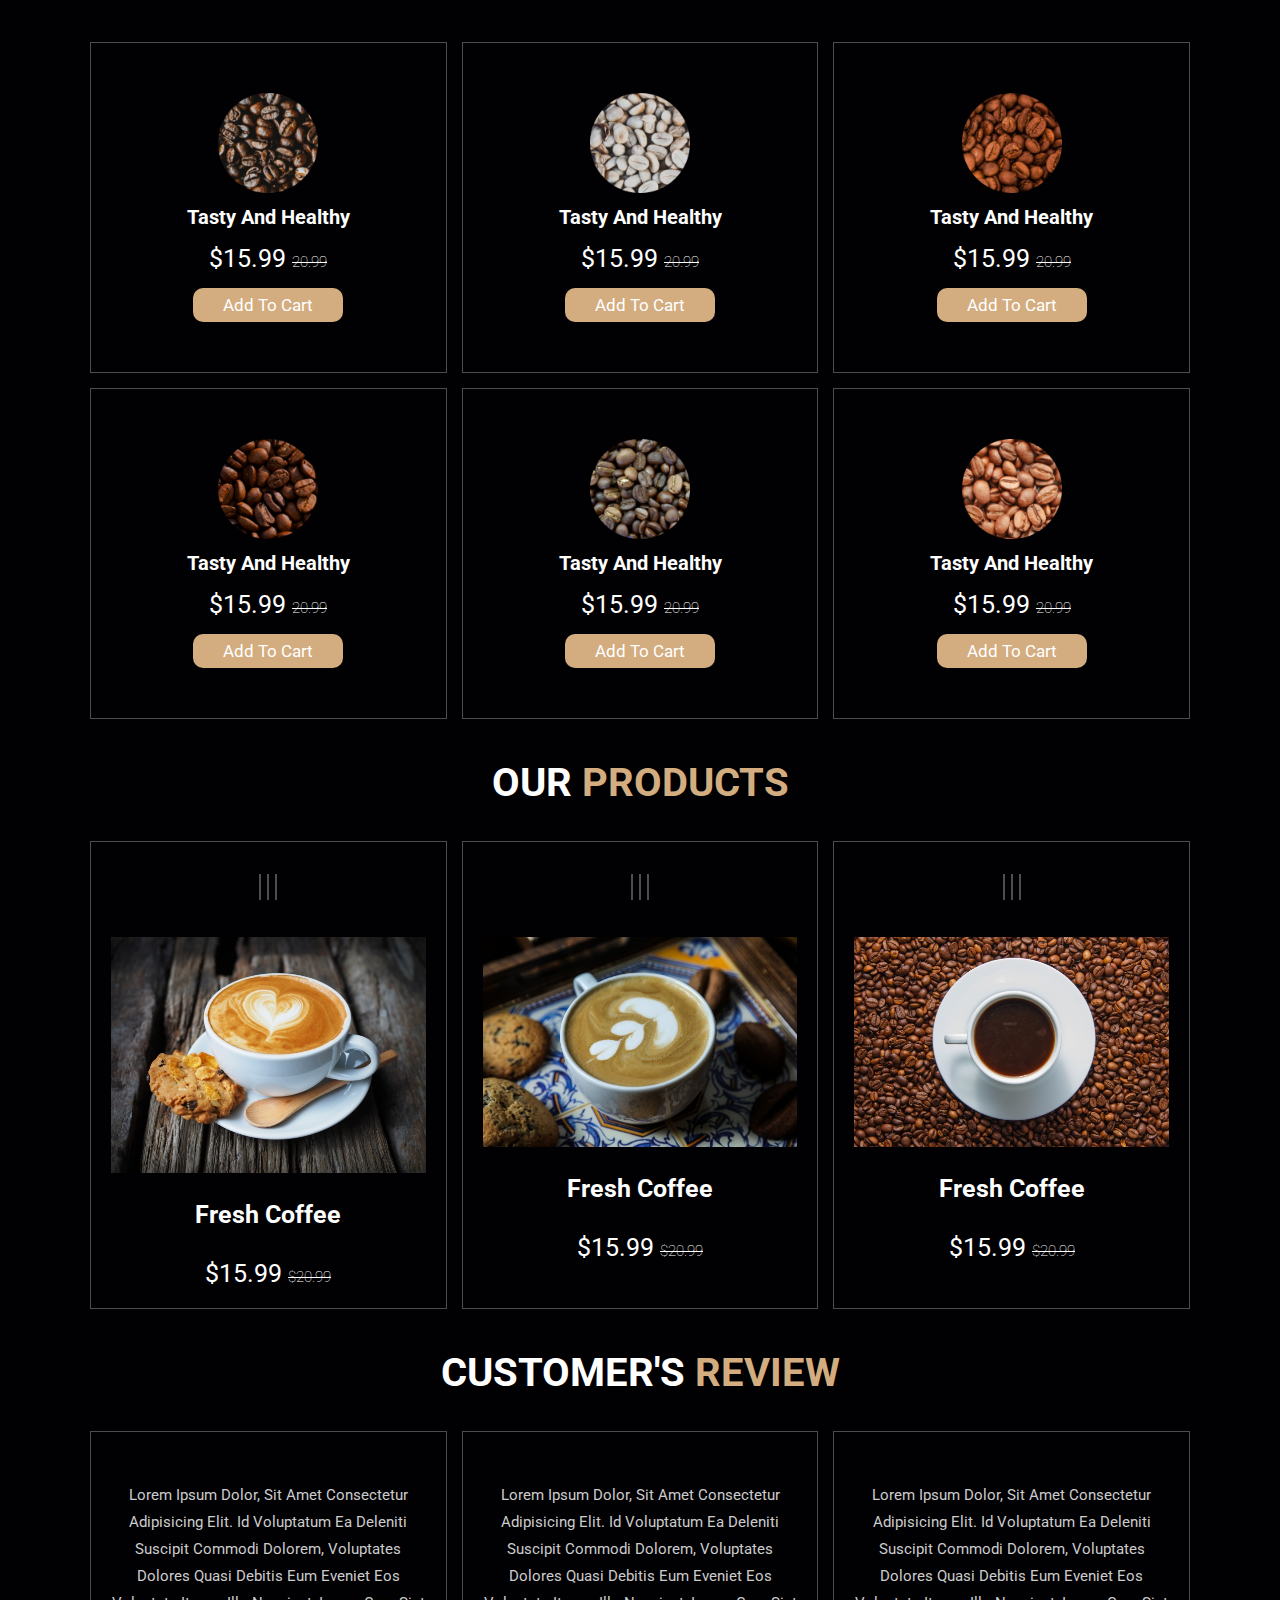
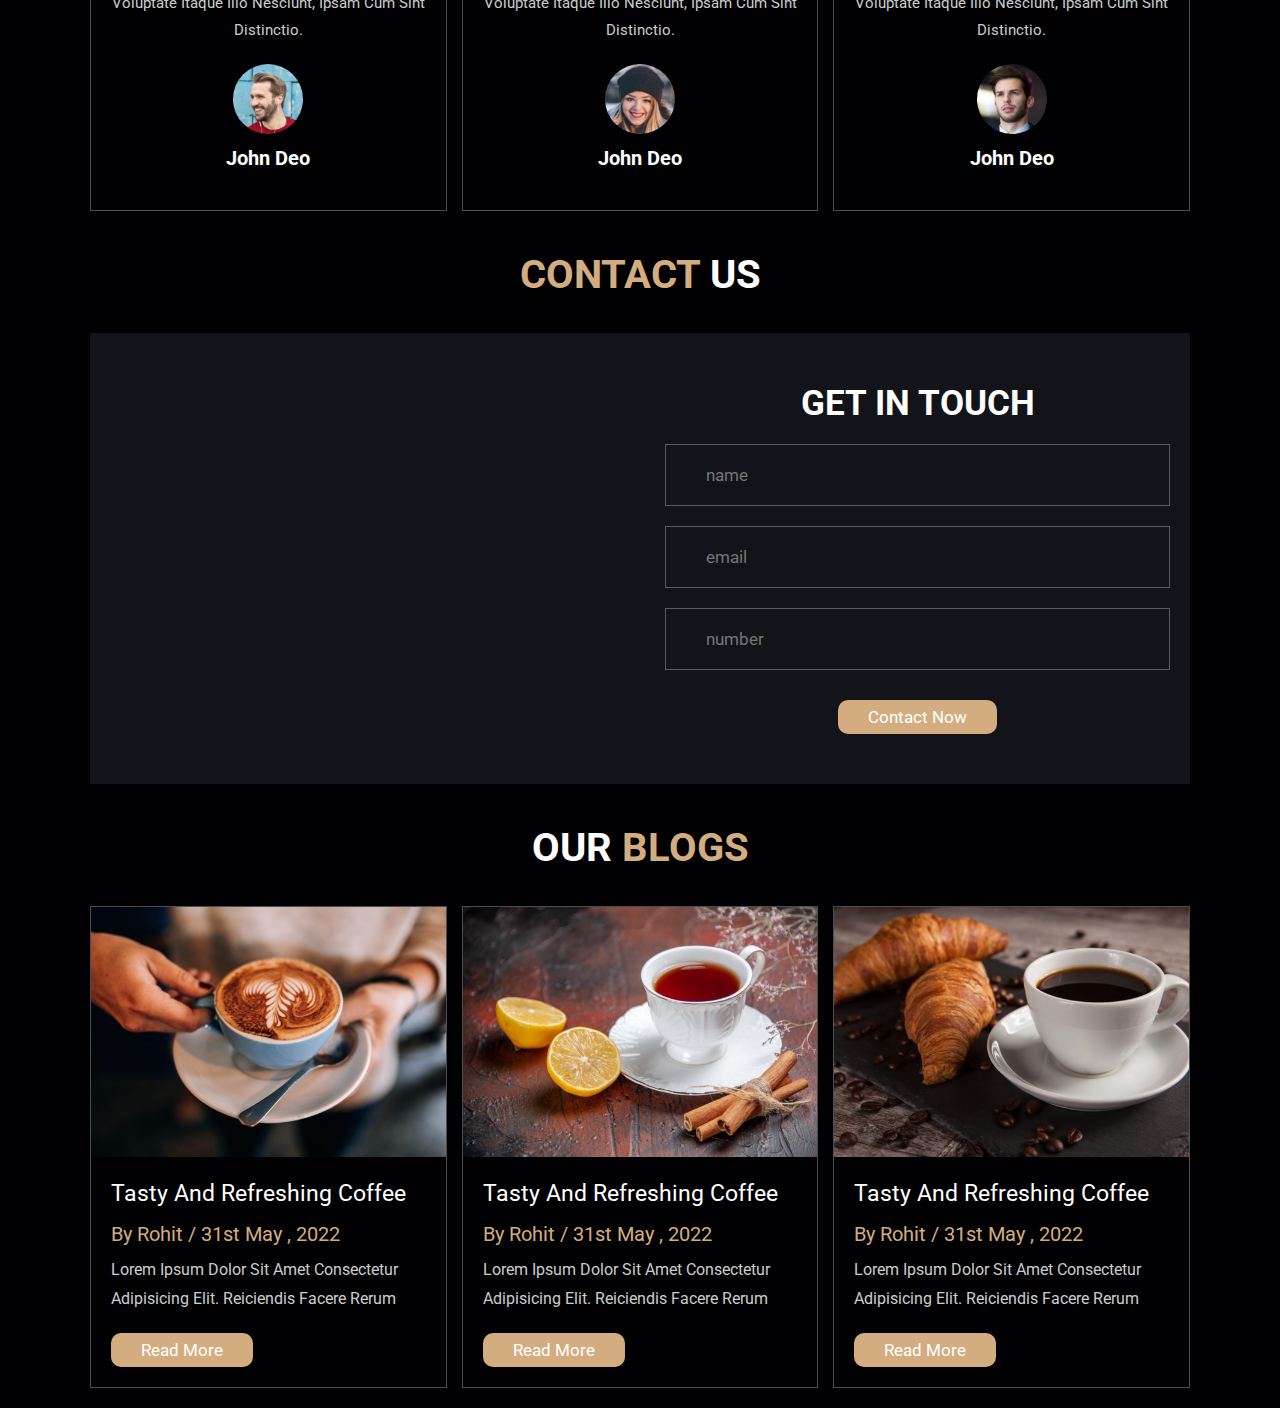
==== commit b3f4b77f: "blogs section completed" ====
--- a/coffee web/index.html
+++ b/coffee web/index.html
@@ -328,6 +328,31 @@
                     <a href="#" class="btn">read more</a>
                 </div>
             </div> 
+
+            <div class="box">
+                <div class="image">
+                    <img src="images/g-img-3.jpg" alt="">
+                </div>
+                <div class="content">
+                    <a href="#" class="title">tasty and refreshing coffee</a>
+                    <span>by rohit / 31st may , 2022</span>
+                    <p>Lorem ipsum dolor sit amet consectetur adipisicing elit. Reiciendis facere rerum</p>
+                    <a href="#" class="btn">read more</a>
+                </div>
+            </div> 
+
+            <div class="box">
+                <div class="image">
+                    <img src="images/g-img-5.jpg" alt="">
+                </div>
+                <div class="content">
+                    <a href="#" class="title">tasty and refreshing coffee</a>
+                    <span>by rohit / 31st may , 2022</span>
+                    <p>Lorem ipsum dolor sit amet consectetur adipisicing elit. Reiciendis facere rerum</p>
+                    <a href="#" class="btn">read more</a>
+                </div>
+            </div> 
+            
         </div>
     </section>
 
--- a/coffee web/style.css
+++ b/coffee web/style.css
@@ -480,19 +480,61 @@
 
 
 
-
-
-
-
-
-
-
-
-
-
-
-
-
+/* blogs section starts */
+
+.blogs .box-container{
+    display: grid;
+    grid-template-columns: repeat(auto-fit , minmax(30rem , 1fr));
+    gap: 1.5rem;
+}
+
+.blogs .box-container .box{
+    border: var(--border);
+}
+
+.blogs .box-container .box .image{
+    height: 25rem;
+    overflow: hidden;
+    width: 100%;
+}
+
+.blogs .box-container .box .image img{
+    height: 100%;
+    object-fit: cover;
+    width: 100%;
+}
+
+.blogs .box-container .box:hover .image img{
+    transform: scale(1.2);
+}
+
+.blogs .box-container .box .content{
+    padding: 2rem;
+}
+
+.blogs .box-container .box .content .title{
+    font-size: 2.3rem;
+    line-height: 1.5;
+    color: #fff;
+}
+
+.blogs .box-container .box .content .title:hover{
+    color: var(--main-color);
+}
+
+.blogs .box-container .box .content span{
+    color: var(--main-color);
+    display: block;
+    padding-top: 1rem;
+    font-size: 2rem;
+}
+
+.blogs .box-container .box .content p{
+    font-size: 1.6rem;
+    line-height: 1.8;
+    color: #ccc;
+    padding: 1rem 0;
+}
 
 
 
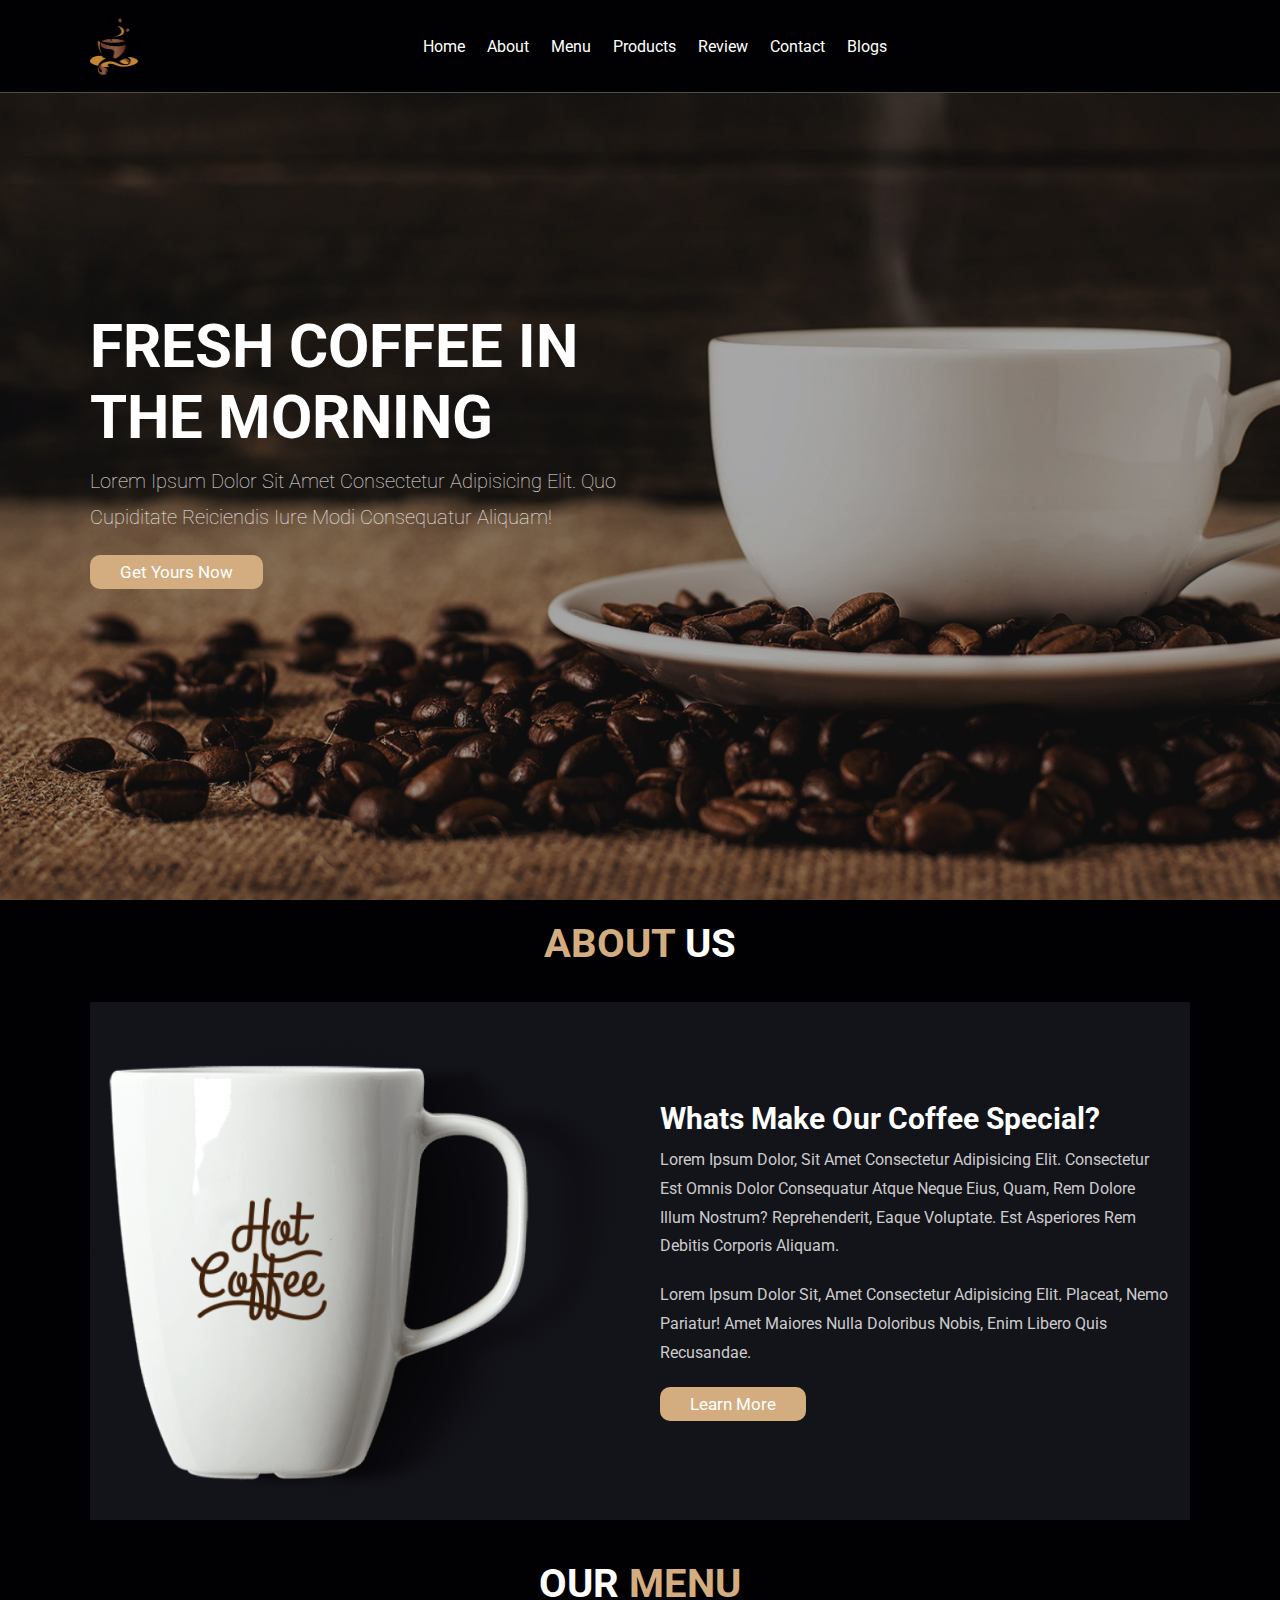
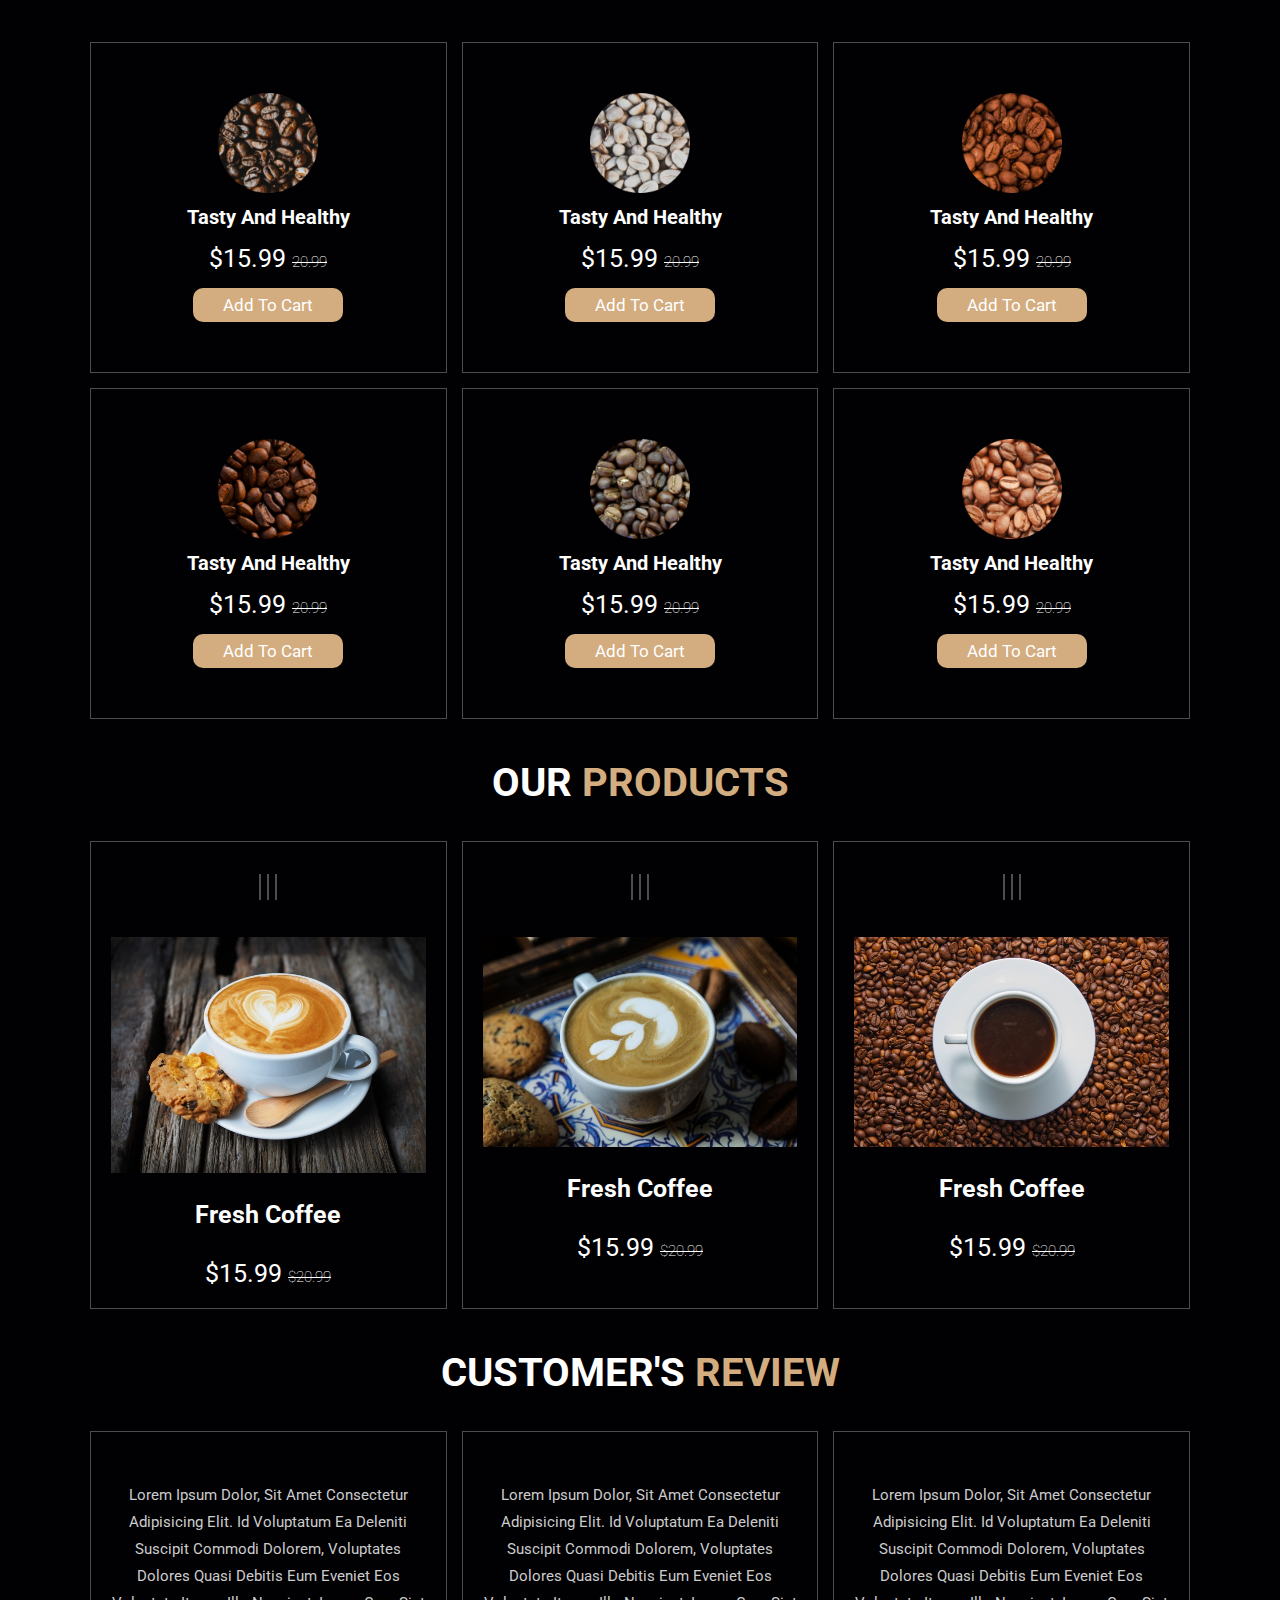
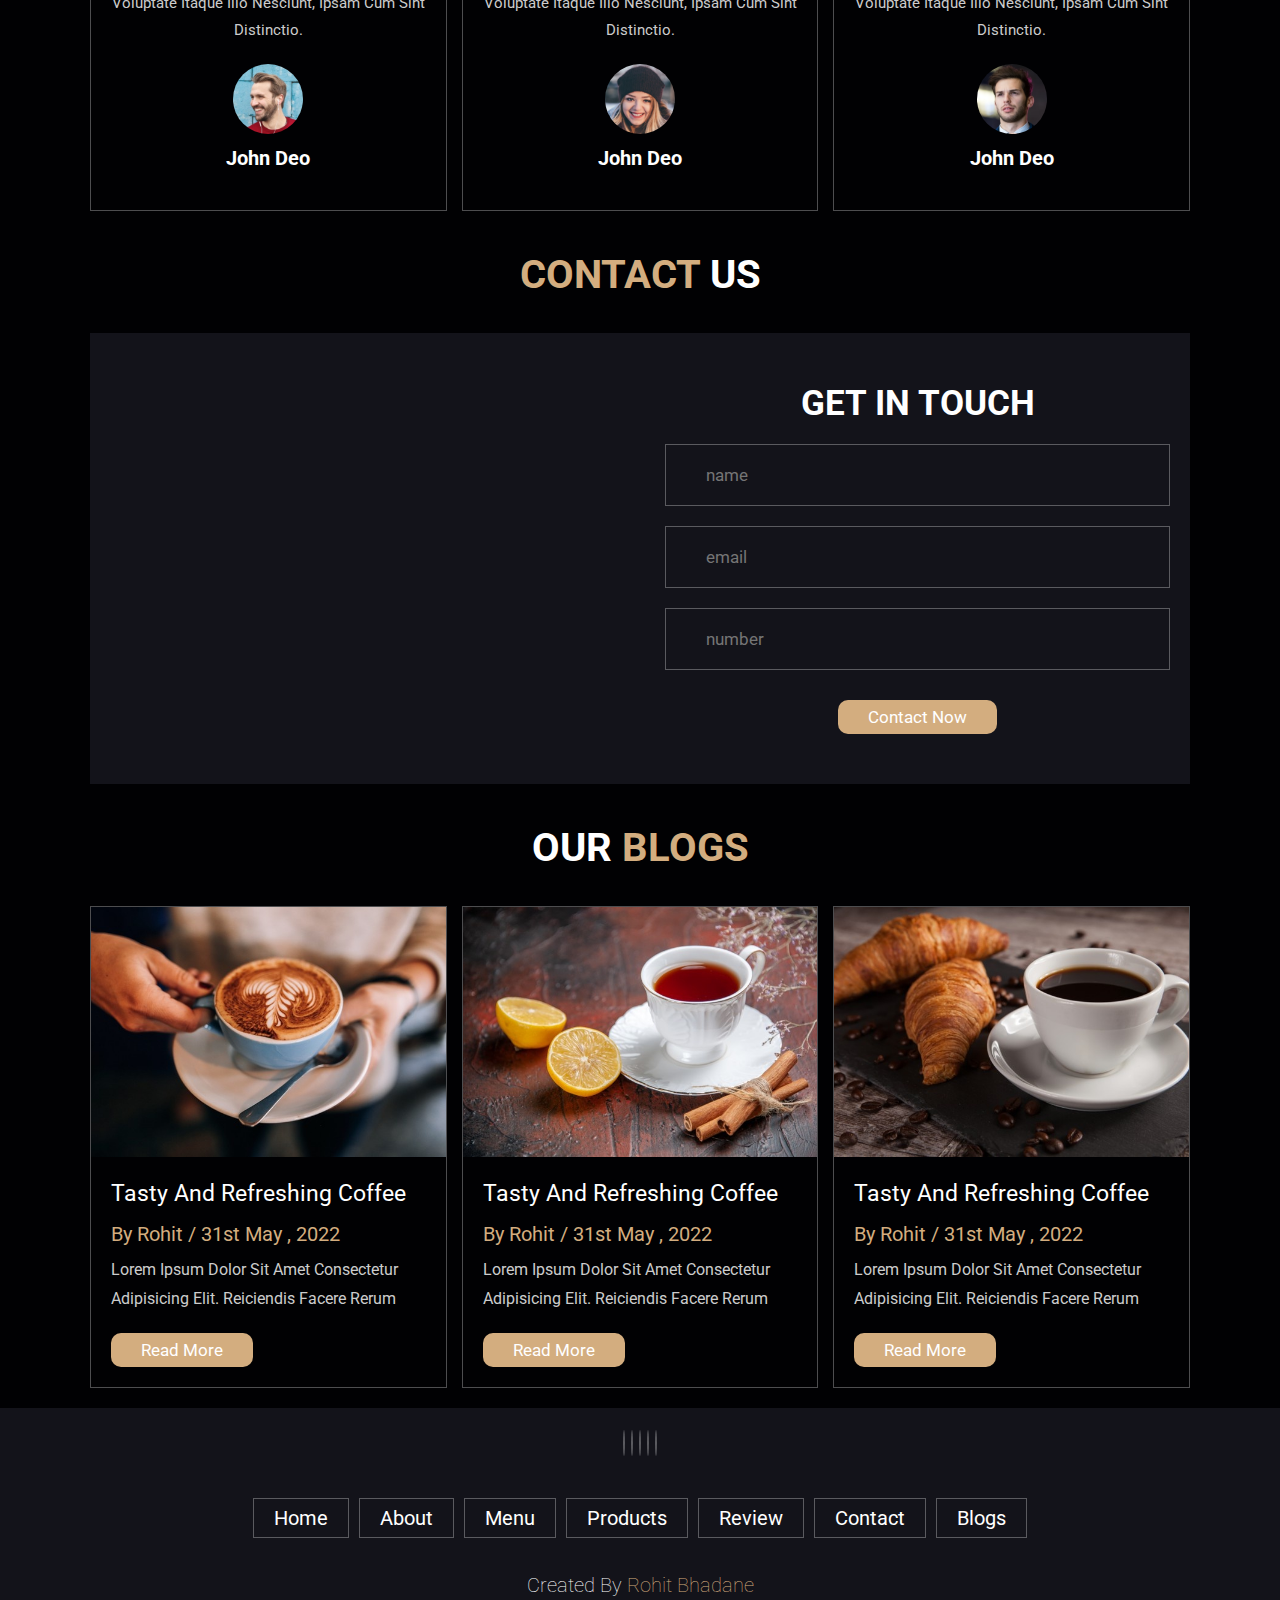
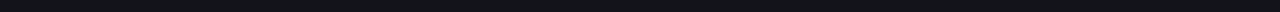
==== commit cc482510: "footer section completed" ====
--- a/coffee web/index.html
+++ b/coffee web/index.html
@@ -357,6 +357,31 @@
     </section>
 
 
+    <div class="footer">
+
+        <div class="share">
+            <a href="#" class="fab fa-facebook-f"></a>
+            <a href="#" class="fab fa-twitter"></a>
+            <a href="#" class="fab fa-instagram"></a>
+            <a href="#" class="fab fa-linkedin"></a>
+            <a href="#" class="fab fa-pinterest"></a>
+        </div>
+
+        <div class="links">
+            <a href="#home">home</a>
+            <a href="#about">about</a>
+            <a href="#menu">menu</a>
+            <a href="#products">products</a>
+            <a href="#review">review</a>
+            <a href="#contact">contact</a>
+            <a href="#blogs">blogs</a>
+        </div>
+
+
+        <div class="credit">created by <span> Rohit Bhadane </span></div>
+    </div>
+
+
 
 
 
--- a/coffee web/style.css
+++ b/coffee web/style.css
@@ -537,14 +537,61 @@
 }
 
 
-
-
-
-
-
-
-
-
+/* footer section starts */
+
+.footer{
+    background: var(--black);
+    text-align: center;
+}
+
+.footer .share{
+    padding: 1rem 0;
+}
+
+.footer .share a{
+    height: 5rem;
+    width: 5rem;
+    line-height: 5rem;
+    font-size: 2rem;
+    color: #fff;
+    border: var(--border);
+    margin: .3rem;
+    border-radius: 50%;
+}
+
+.footer .share a:hover{
+    background: var(--main-color);
+}
+
+.footer .links{
+    display: flex;
+    justify-content: center;
+    flex-wrap: wrap;
+    padding: 2rem 0;
+    gap: 1rem;
+}
+
+.footer .links a{
+    padding: .7rem 2rem;
+    color: #fff;
+    border: var(--border);
+    font-size: 2rem;
+}
+
+.footer .links a:hover{
+    background: var(--main-color);
+}
+
+.footer .credit{
+    font-size: 2rem;
+    color: #fff;
+    font-weight: lighter;
+    padding: 1.5rem;
+}
+
+.footer .credit span{
+    color: var(--main-color);
+}
 
 
 
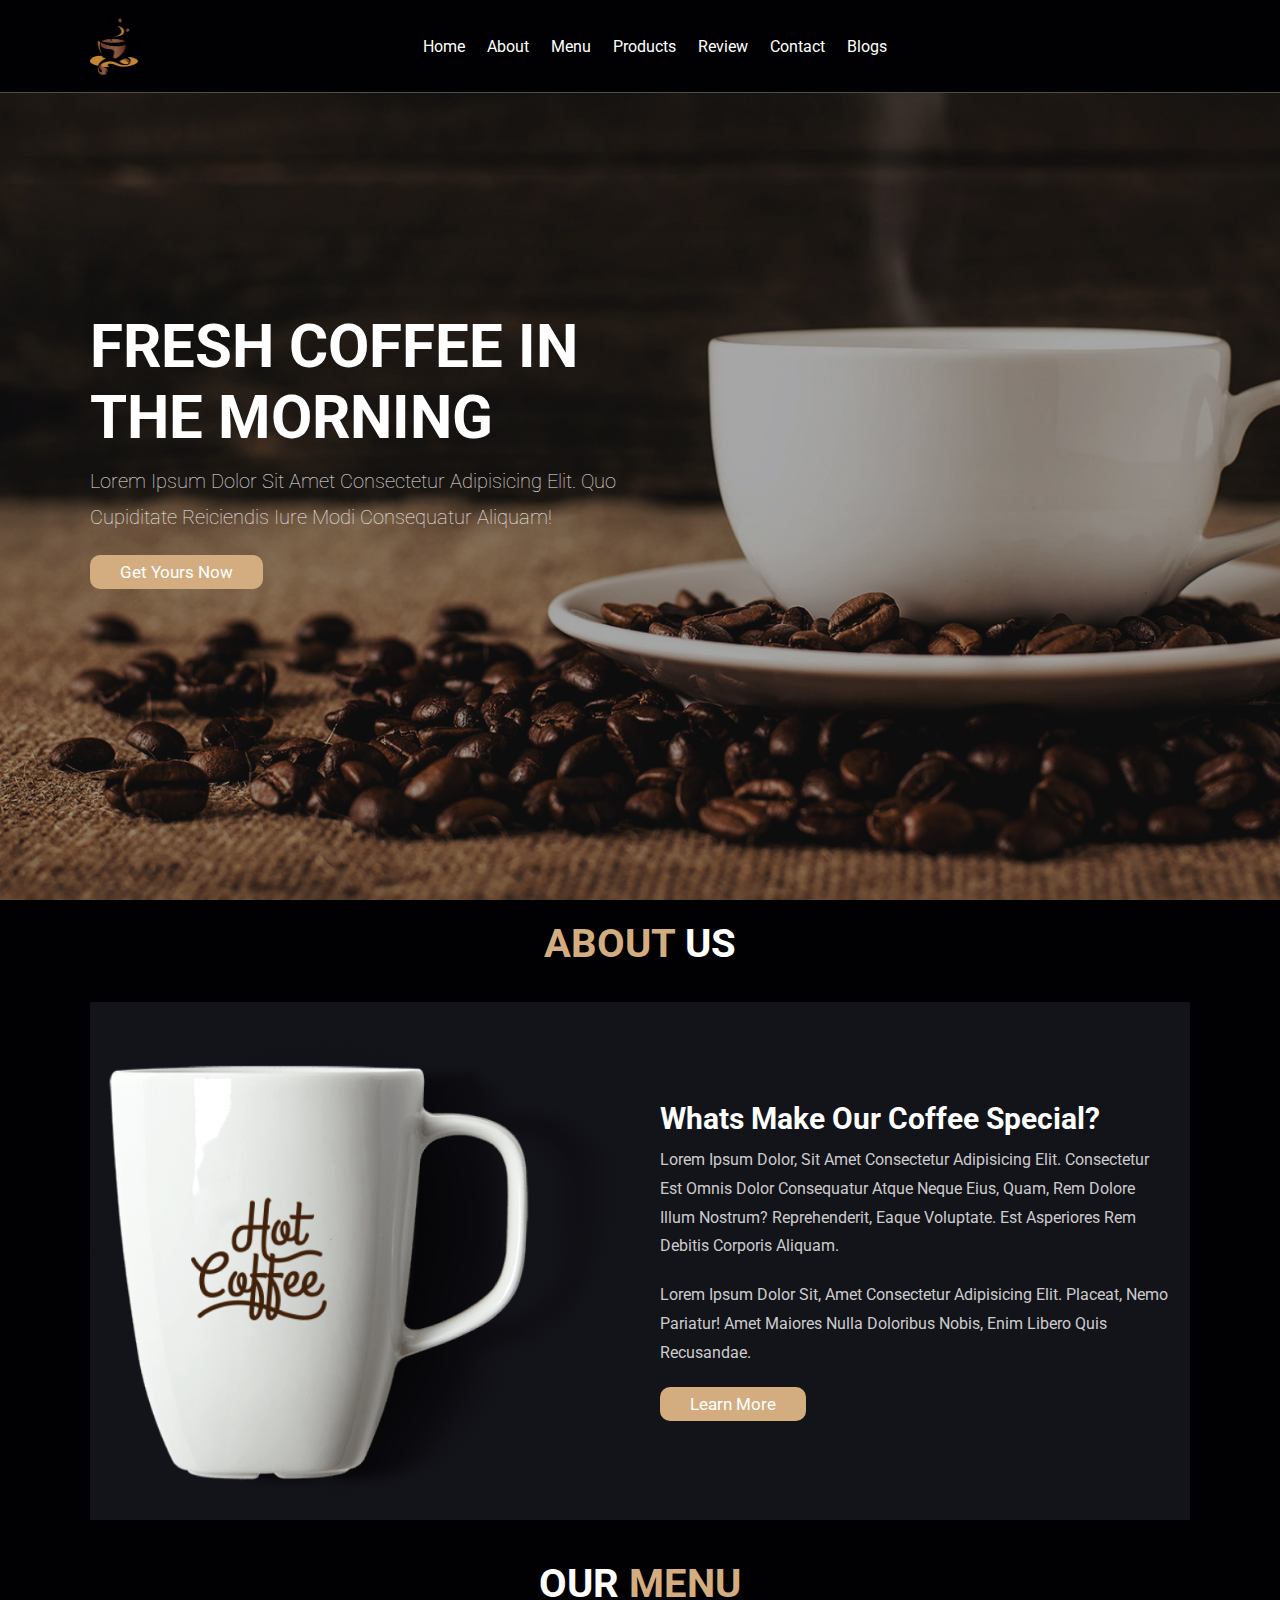
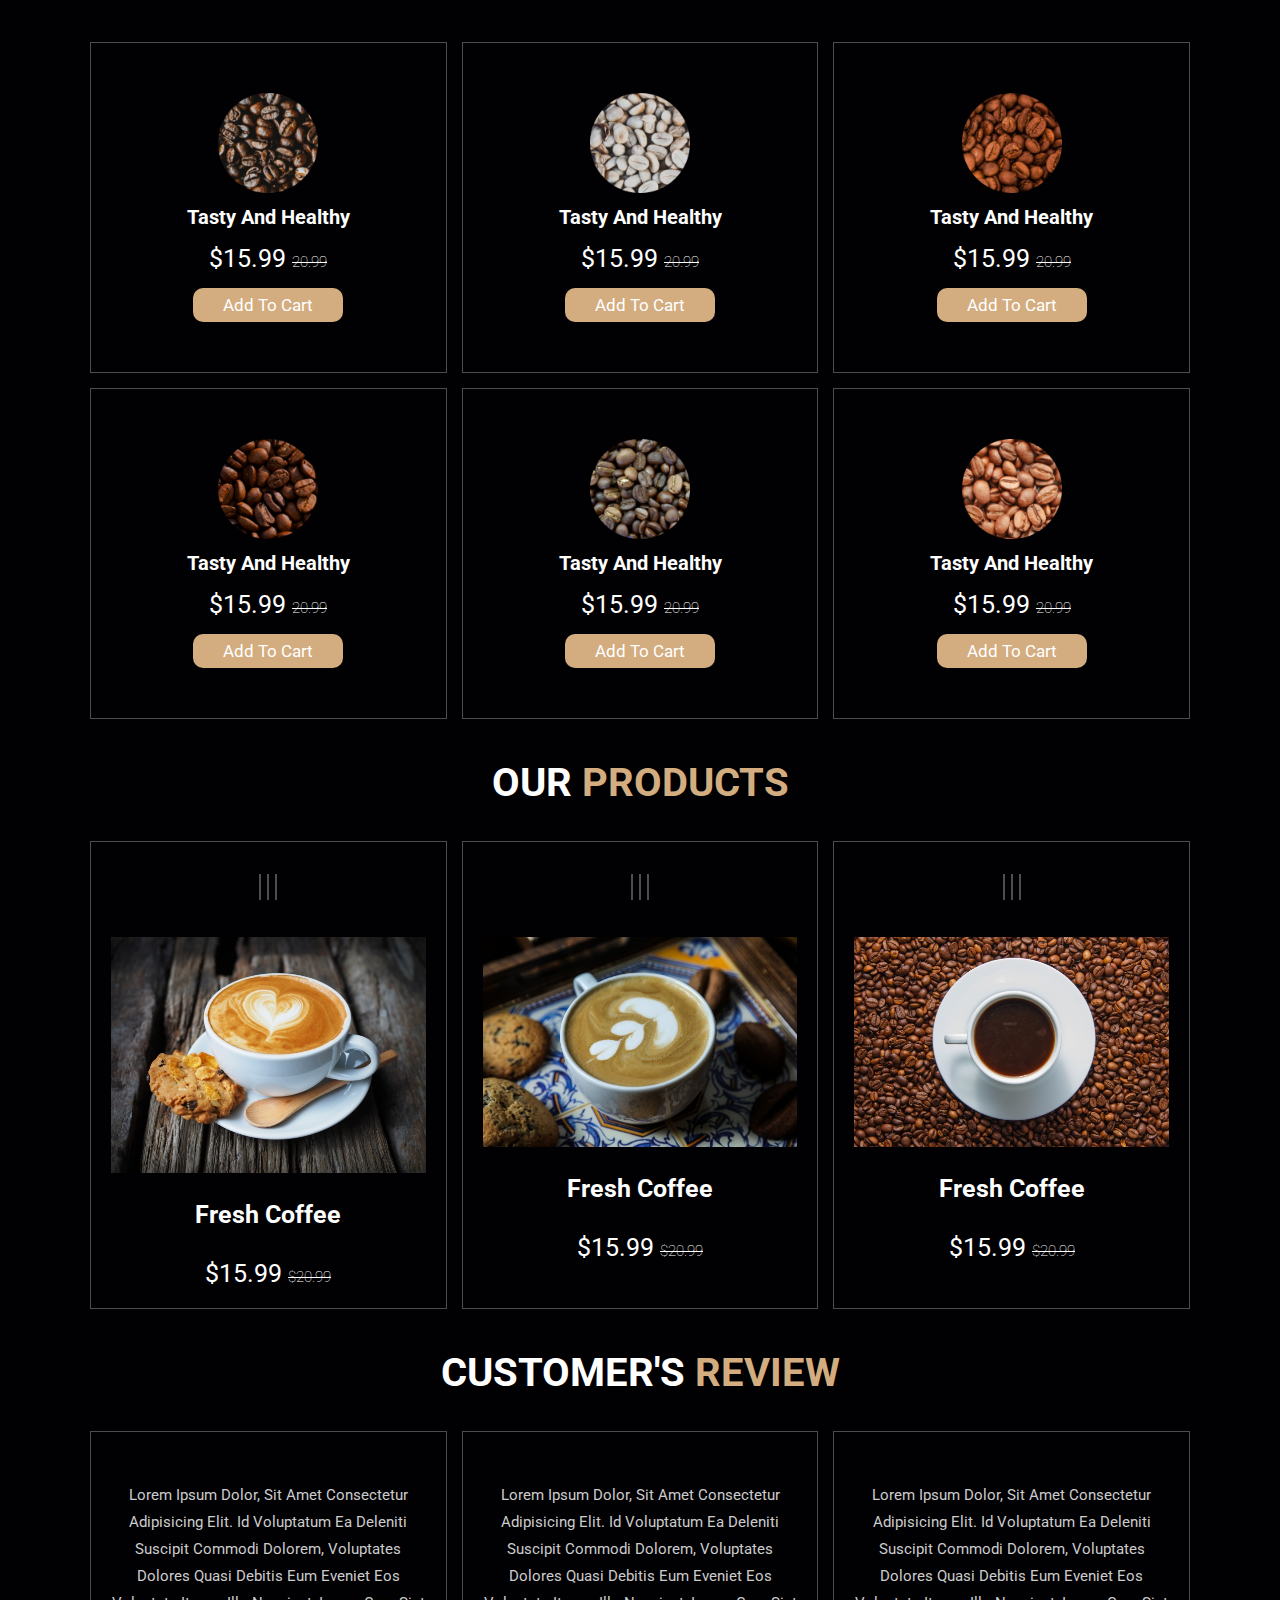
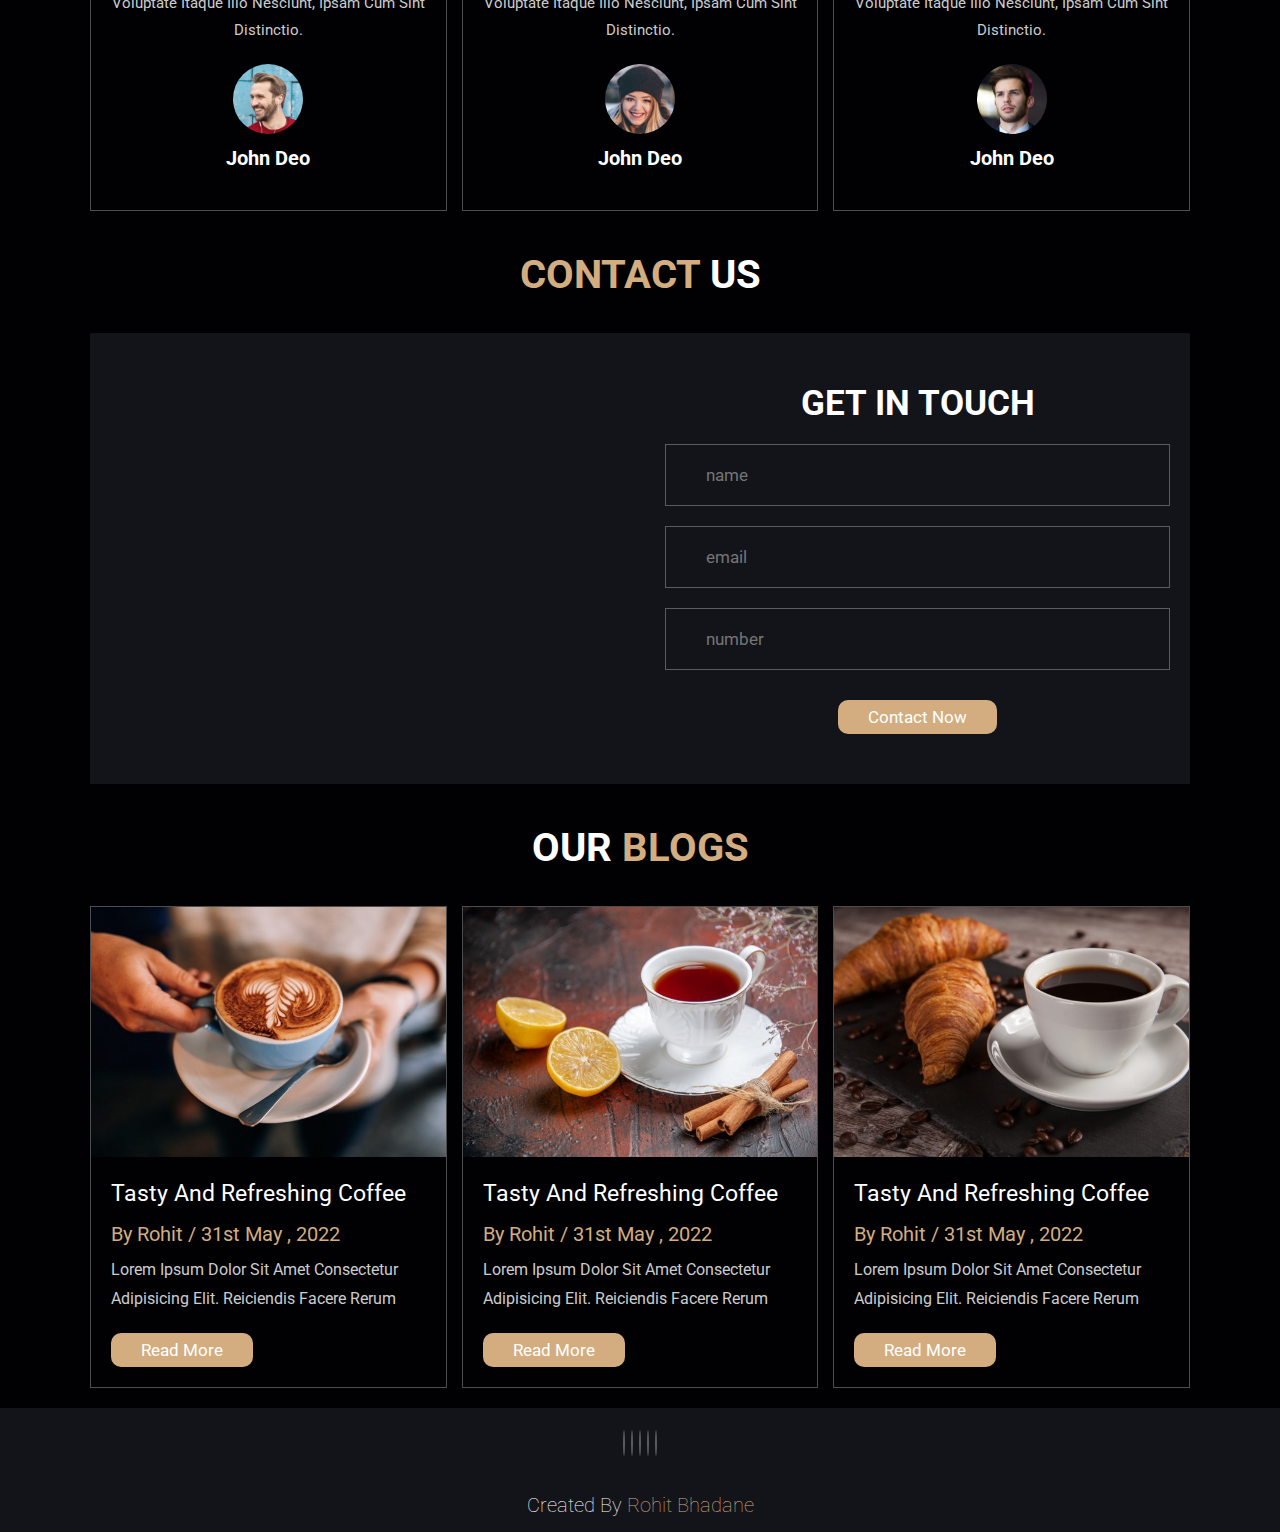
==== commit 2d08f24a: "footer section changes" ====
--- a/coffee web/index.html
+++ b/coffee web/index.html
@@ -367,7 +367,7 @@
             <a href="#" class="fab fa-pinterest"></a>
         </div>
 
-        <div class="links">
+        <!-- <div class="links">
             <a href="#home">home</a>
             <a href="#about">about</a>
             <a href="#menu">menu</a>
@@ -375,7 +375,7 @@
             <a href="#review">review</a>
             <a href="#contact">contact</a>
             <a href="#blogs">blogs</a>
-        </div>
+        </div> -->
 
 
         <div class="credit">created by <span> Rohit Bhadane </span></div>
